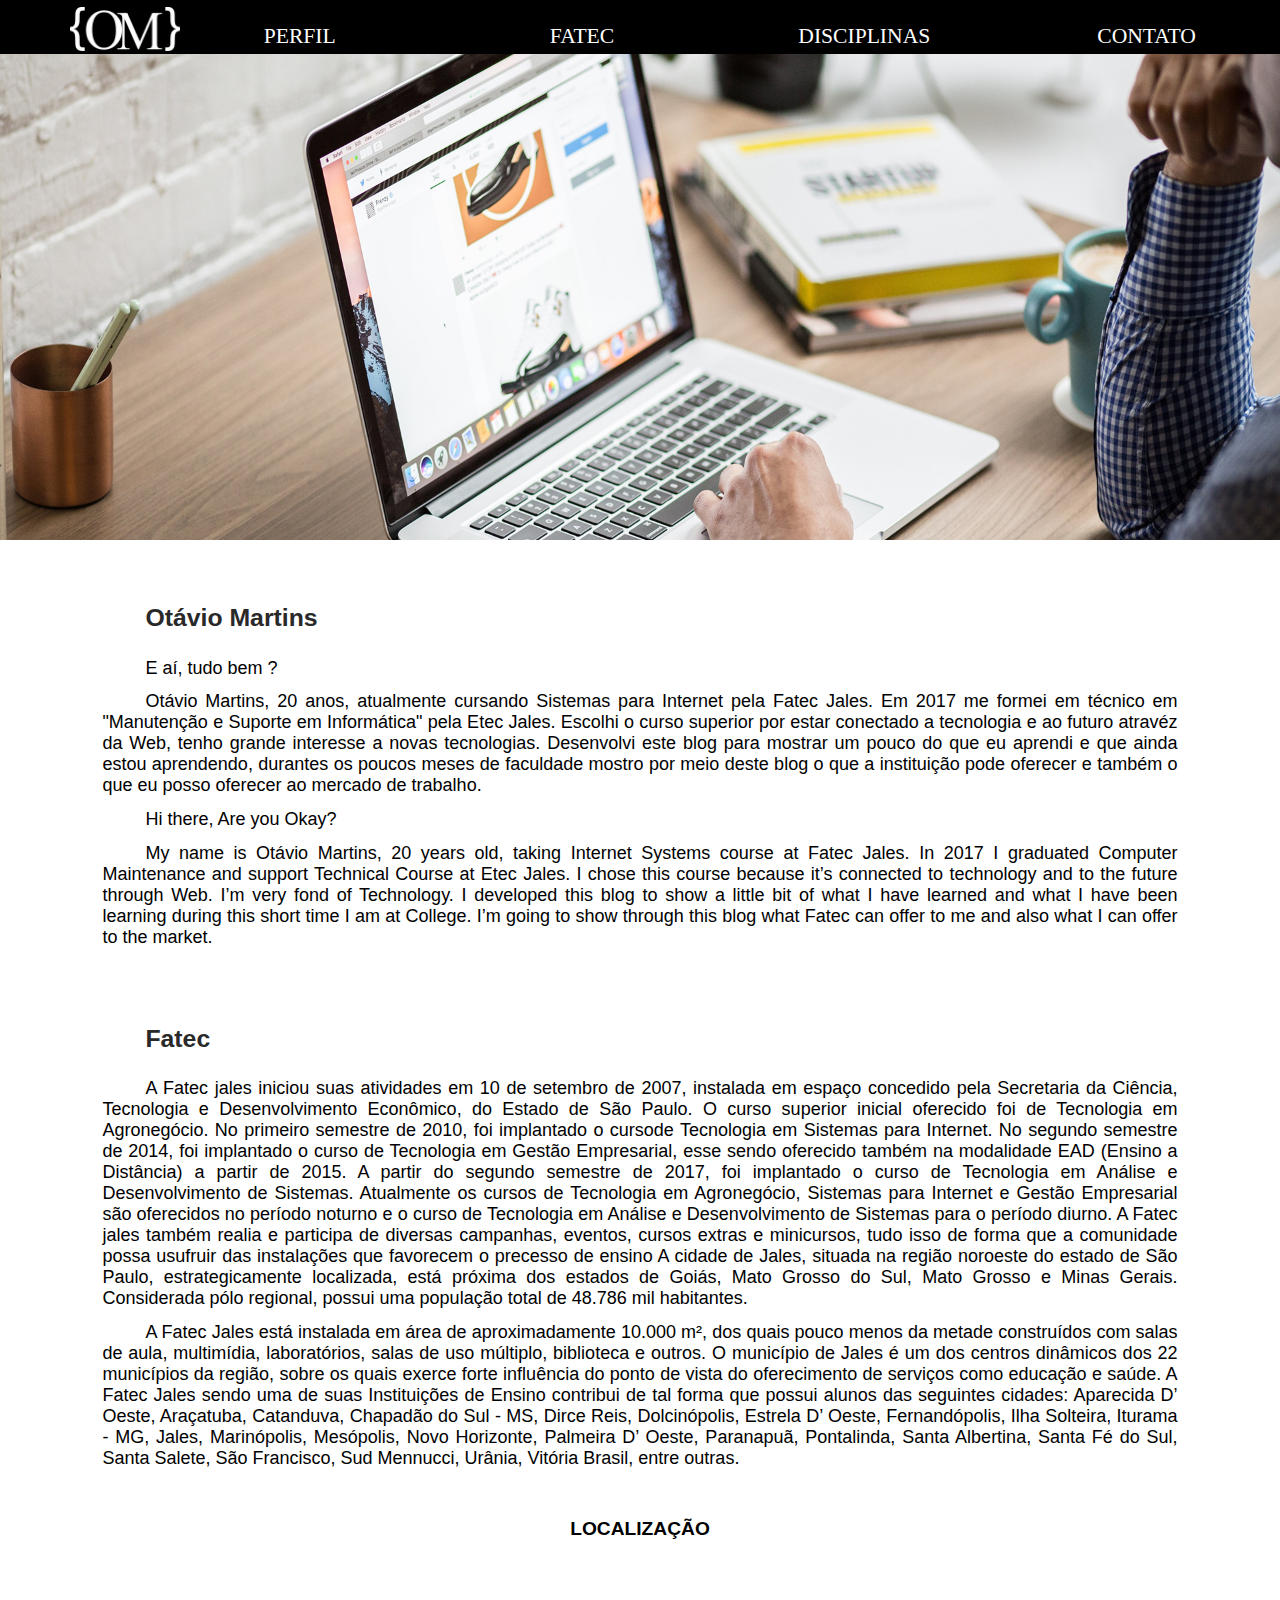
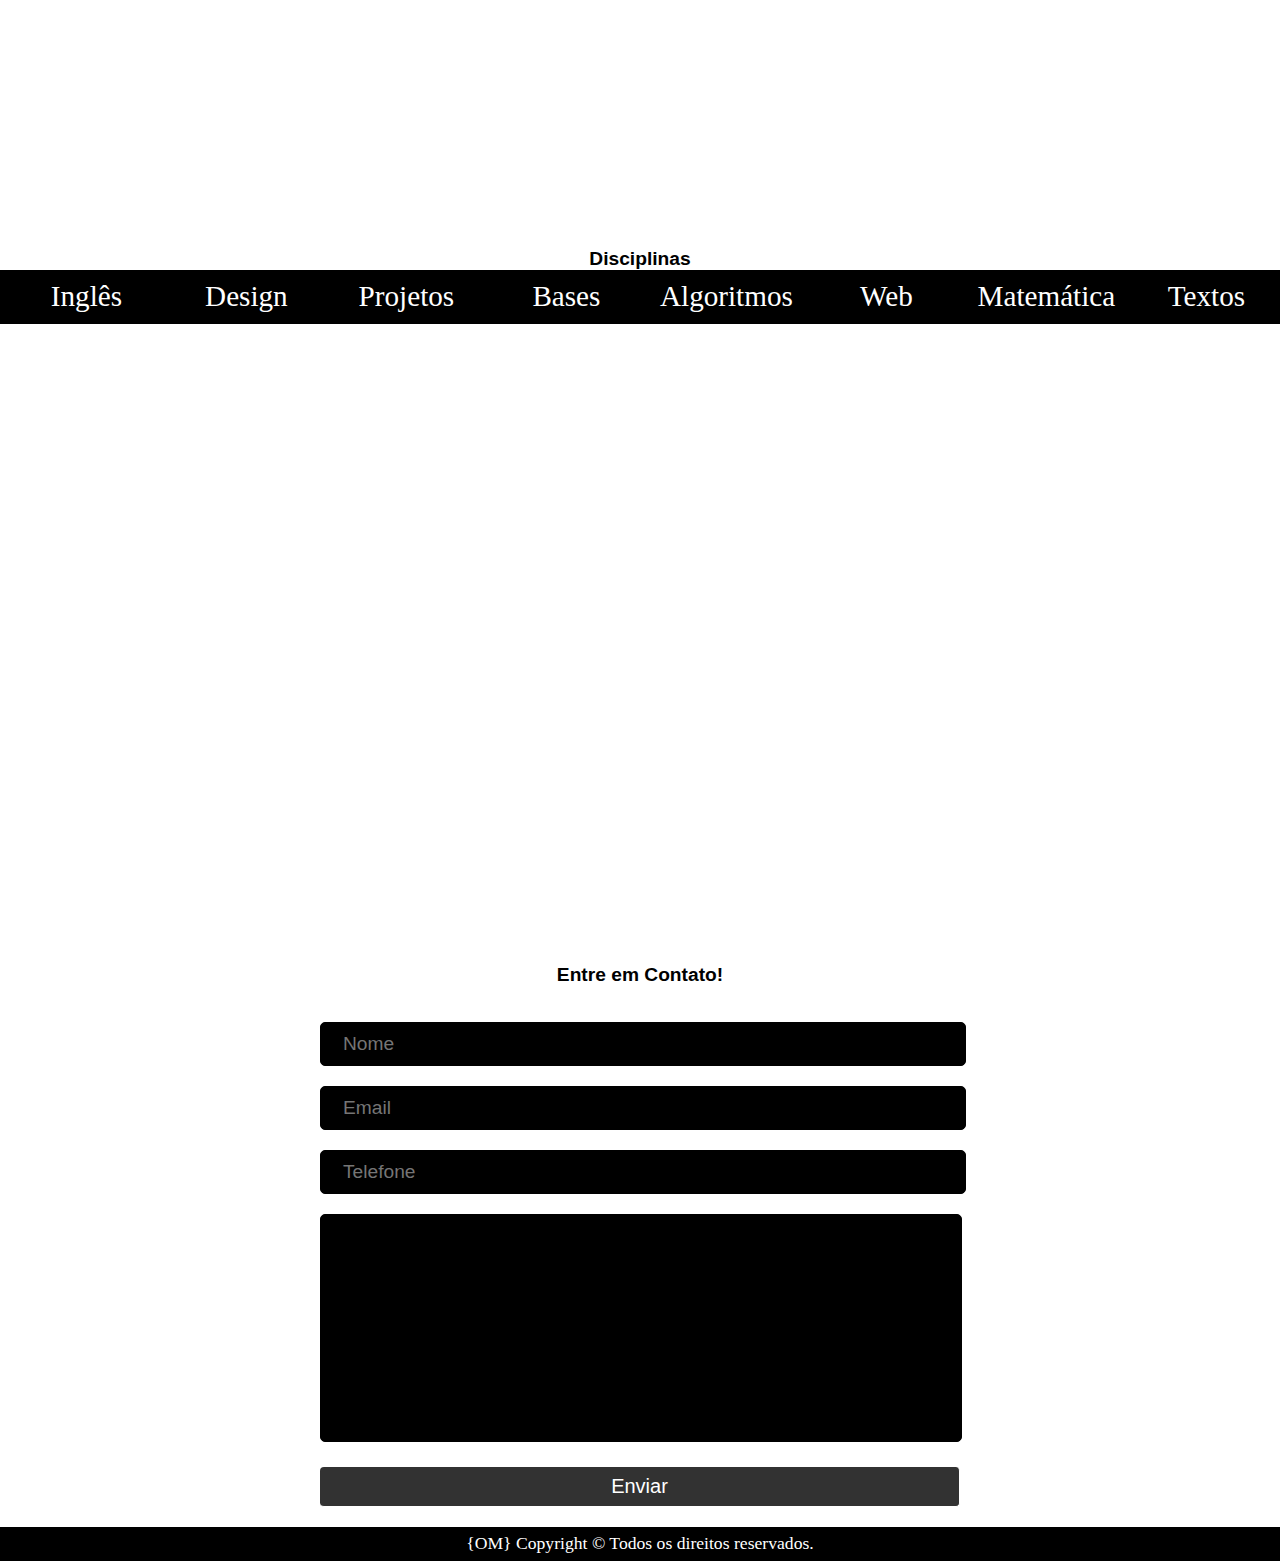
==== index.html @ a9468319 "Finalizado a versão desktop e tablet." ====
<!DOCTYPE html>
<html lang="en">
<head>
<title>Otávio Martins</title>
<link rel="shortcut icon" type="image/logo.ico" href="imagem/logo.ico"/>
<meta charset="UTF-8">
<meta name="viewport" content="width=device-width, initial-scale=1.0, shrink-to-fit=no">
<meta http-equiv="X-UA-Compatible" content="IE=edge">
<link rel="stylesheet" type="text/css" href="css/estilos.css" media="all" />
</head>

<body class="fadeIn">
<section>
    <header>
        <nav class="ocultar">
            <ul class="menu1">
                <li class="logo1"><a href="index.html"><img alt="Logopreto" class="logo1 zoomimg" src="imagem/logopreto.png"/></a></li>
                <li class="logo2"><a href="index.html"><img alt="Logobranco" class="logo2 zoomimg" src="imagem/logobranco.png"/></a></li>
                <li><a href="#perfil">PERFIL</a></li>
                <li><a href="#fatec">FATEC</a></li>
                <li><a href="#disciplinas">DISCIPLINAS</a></li>
                <li><a href="#contato">CONTATO</a></li>
            </ul>
        </nav>
    </header>
    <article id="perfil">
        <section>
            <h1 class="otavio">Otávio Martins</h1>
            <p>E aí, tudo bem ?</p>
            <p>Otávio Martins, 20 anos, atualmente cursando Sistemas para Internet pela Fatec Jales. Em 2017 me formei em técnico em "Manutenção e Suporte em Informática" pela Etec Jales. Escolhi o curso superior por estar conectado a tecnologia e ao
                futuro atravéz da Web, tenho grande interesse a novas tecnologias. Desenvolvi este blog para mostrar um pouco do que eu aprendi e que ainda estou aprendendo, durantes os poucos meses de faculdade mostro por meio deste blog o que a
                instituição pode oferecer e também o que eu posso oferecer ao mercado de trabalho.</p>
            <p>Hi there, Are you Okay?</p>
            <p>My name is Otávio Martins, 20 years old, taking Internet Systems course at Fatec Jales. In 2017 I graduated Computer Maintenance and support Technical Course at Etec Jales. I chose this course because it’s connected to technology and to
                the future through Web. I’m very fond of Technology. I developed this blog to show a little bit of what I have learned and what I have been learning during this short time I am at College. I’m going to show through this blog what Fatec
                can offer to me and also what I can offer to the market.</p>
        </section>
        <section></section> 
        <section id="fatec">
            <h1>Fatec</h1>
            <p>A Fatec jales iniciou suas atividades em 10 de setembro de 2007, instalada em espaço concedido pela Secretaria da Ciência, Tecnologia e Desenvolvimento Econômico, do Estado de São Paulo. O curso superior inicial oferecido foi de Tecnologia
                em Agronegócio. No primeiro semestre de 2010, foi implantado o cursode Tecnologia em Sistemas para Internet. No segundo semestre de 2014, foi implantado o curso de Tecnologia em Gestão Empresarial, esse sendo oferecido também na modalidade
                EAD (Ensino a Distância) a partir de 2015. A partir do segundo semestre de 2017, foi implantado o curso de Tecnologia em Análise e Desenvolvimento de Sistemas. Atualmente os cursos de Tecnologia em Agronegócio, Sistemas para Internet
                e Gestão Empresarial são oferecidos no período noturno e o curso de Tecnologia em Análise e Desenvolvimento de Sistemas para o período diurno. A Fatec jales também realia e participa de diversas campanhas, eventos, cursos extras e
                minicursos, tudo isso de forma que a comunidade possa usufruir das instalações que favorecem o precesso de ensino A cidade de Jales, situada na região noroeste do estado de São Paulo, estrategicamente localizada, está próxima dos estados
                de Goiás, Mato Grosso do Sul, Mato Grosso e Minas Gerais. Considerada pólo regional, possui uma população total de 48.786 mil habitantes.</p>
            <p> A Fatec Jales está instalada em área de aproximadamente 10.000 m², dos quais pouco menos da metade construídos com salas de aula, multimídia, laboratórios, salas de uso múltiplo, biblioteca e outros. O município de Jales é um dos centros
                dinâmicos dos 22 municípios da região, sobre os quais exerce forte influência do ponto de vista do oferecimento de serviços como educação e saúde. A Fatec Jales sendo uma de suas Instituições de Ensino contribui de tal forma que possui
                alunos das seguintes cidades: Aparecida D’ Oeste, Araçatuba, Catanduva, Chapadão do Sul - MS, Dirce Reis, Dolcinópolis, Estrela D’ Oeste, Fernandópolis, Ilha Solteira, Iturama - MG, Jales, Marinópolis, Mesópolis, Novo Horizonte, Palmeira
                D’ Oeste, Paranapuã, Pontalinda, Santa Albertina, Santa Fé do Sul, Santa Salete, São Francisco, Sud Mennucci, Urânia, Vitória Brasil, entre outras.</p>
                <div>LOCALIZAÇÃO</div>
                <section>
                    <iframe src="https://www.google.com/maps/embed?pb=!1m18!1m12!1m3!1d3256.816125503342!2d-50.54350288507983!3d-20.27594178641099!2m3!1f0!2f0!3f0!3m2!1i1024!2i768!4f13.1!3m3!1m2!1s0x949828ccfaa94d1d%3A0x8b69addbada7ff85!2sFaculdade+de+Tecnologia+de+Jales+-+Prof.+Jos%C3%A9+Camargo!5e1!3m2!1spt-BR!2sbr!4v1542091428365"
                        width="100% " height="250" frameborder="0" style="border:0" allowfullscreen></iframe>
                </section>
        </section>            
    </article>
    <article>
        <section class="ocultar">
        <div id="disciplinas">Disciplinas</div>
        <nav class="menu2">
            <ul class="menu2">
                <li><a class="professor8" href="#ingles">Inglês</a></li>
                <li><a class="professor7" href="#design">Design</a></li>
                <li><a class="professor1" href="#projetos">Projetos</a></li>
                <li><a class="professor6" href="#bases">Bases</a></li>
                <li><a class="professor3" href="#algoritmos">Algoritmos</a></li>
                <li><a class="professor5" href="#web">Web</a></li>
                <li><a class="professor2" href="#matematica">Matemática</a></li>
                <li><a class="professor4" href="#textos">Textos</a></li>
            </ul>
        </nav>
    </section>
    </article>
    <article class="ocultar">
    <article class="abrirProfessor1" id="projetos">
        <section>

        <div class="grid">
        <img alt="Alexandre Bernardes" class="displayed zoomimg" src="imagem/alexandre.jpg " />
        </div>

            <h1 class="top">Alexandre</h1>
            <p>Mestre em Ciência da Computação na Universidade Estadual Paulista Júlio de Mesquita Filho, UNESP de São José do Rio Preto (2011). Possui graduação em Tecnologia em Processamento de Dados pela Universidade Paulista (1998), especialização
                em Desenvolvimento de Sistemas Sob a Tecnologia Cliente/Servidor e Internet pelo Centro Universitário de Rio Preto (2002) e formação pedagógica para docente pela Faculdade de Tecnologia de Sorocaba (2008). É Professor e Coordenador
                da Faculdade de Tecnologia de Jales Prof. José Camargo - FATEC e Professor da Escola Técnica de Fernandópolis - ETEC Prof. Armando José Farinazzo. Tem experiência na área de Ciência da Computação, com ênfase em Processamento de Imagens
                e Visão Computacional. Conhecedor das áreas de Banco de Dados, Desenvolvimento de Sites, Engenharia de Software, Algoritmos e Estrutura de Dados.
            </p>
            <h2> Disciplina: Padrões de Projetos de Sítios de Internet I </h2>
            <p>Apresentar os fundamentos do HTML (Hypertext Markup Language) com ênfase na semântica do uso dos elementos e nos benefícios do emprego de padrões de codificação. Demonstrar uso do CSS (Cascading Style Sheets) para separar conteúdo e apresentação,
                de maneira a minimizar tempo de manutenção, aumentar a velocidade do desenvolvimento e desenvolver as habilidades de design. Objetivos específicos. Os estudantes deverão ser capazes de: construir páginas Web por meio do HTML e validá-las
                no validador do W3C, quando for o caso. Empregar o CSS para todas as apresentações. Criar uma estrutura de diretórios adequada para sítios Internet visando a facilidade de manutenção. Saber empregar FTP para transferir arquivos para
                o servidor. Construir formulários de contato. Empregar um script fornecido. Criar um sítio completo com várias páginas com todos os elementos de design, HTML e CSS estudados no curso </p>
        </section>
    </article>
    <article class="abrirProfessor2" id="matematica">
        <section>

        <div class="grid">
            <img alt="Andrea Piranhe da Silva" class="displayed zoomimg" src="imagem/andrea.jpg " />
        </div>

            <h1 class="top">Andrea</h1>
            <p>Possui graduação em Licenciatura em Matemática pela Universidade Estadual Paulista Júlio de Mesquita Filho(1999), mestrado em Matemática pela Universidade Estadual Paulista Júlio de Mesquita Filho(2002) e doutorado em Ciências da Computação
                e Matemática Computacional pela Universidade de São Paulo(2005). Atualmente é Docente da Faculdade de Tecnologia de Jales, Diretora da Faculdade de Tecnologia de Jales, Membro da Congregação da Faculdade de Tecnologia de Jales e Membro
                de corpo editorial do Reagro - Revista Eletrônica de Agronegócio da FATEC Jales. Tem experiência na área de Matemática. Atuando principalmente nos seguintes temas:Polinômios de Szegö, Relação de recorrência de três termos, Polinômios
                ortogonais no círculo unitário, Polinômios ortogonais, Zeros de polinômios. (Texto gerado automaticamente pela aplicação CVLattes)</p>
            <h2>Disciplina: Fundamentos de Matemática Elementar</h2>
            <p>Discutir os conceitos básicos de matemática. Objetivos específicos: O aluno será capaz de compreender as ferramentas básicas em matemática dos principais conteúdos do ensino básico, fundamental e médio necessários para as demais disciplinas
                do curso. Saber utilizar softwares e aplicativos como ferramentas auxiliares à resolução de problemas.</p>
        </section>
    </article>
    <article class="abrirProfessor4" id="textos">
        <section>

        <div class="grid">
            <img alt="Selma Marques da Silva Fávaro " class="displayed zoomimg" src="imagem/selma.jpg " />
        </div>

            <h1 class="top">Selma</h1>
            <p>Toda a sua formação é direcionada à área de Letras. Possui graduação pela UNESP/Assis (Licenciatura Plena em Português, Francês e Espanhol), mestrado pela UFMS/Três Lagoas (área de concentração: Estudos Linguísticos) e, atualmente, cursa
                doutorado, na UFMS/Três Lagoas, na mesma área. É docente efetiva da FATEC Jales,onde ministra a disciplina de Espanhol, Português e Metodologia da Pesquisa Científica. É coautora do Livro-Texto da disciplina de Espanhol do curso de
                Tecnologia em Processos Gerenciais, modalidade à distância, oferecido pelo Centro Paula Souza no âmbito do Programa Univesp. Suas pesquisas são direcionadas à Linguística Aplicada e a Análise do Discurso de Linha Francesa.
            </p>
            <h2> Disciplina: Leitura e Produção de Textos</h2>
            <p>Ampliar o domínio da comunicação escrita e oral, por meio da aprendizagem e produção de textos existentes no âmbito acadêmico e tecnológico. Favorecer a interpretação de textos relativos à área do curso. Objetivos específicos. Produzir
                textos de interesse para o desenvolvimento do profissional</p>
            <p> A disciplina de Produção de Textos me auxiliou há criar textos, relatórios, citações e curriculos. Com o conhecimento adquirido
            melhorei meus textos, utilizando paráfrase e tópico frasal, com este conhecimento, elaborei o conteúdo deste site.</p>
        </section>
        <div>Artigo de Opinião</div>
        <section>
            <p>Cada vez mais estamos em contato com a tecnologia diretamente ou indiretamente, mas não são só os adultos, adolescentes ou idosos, as crianças estão nascendo neste mundo com uma interação que antes não haviamos visto, assim trazendo mais
                problemas para a sociedade.</p>
            <p>Médicos, psicólogos e educadores estudaram e analisaram a interação das crianças e se mostram cada vez mais preocupados. Médicos afirmam que essa interação causa vários problemas físicos e mentais, psicólogos mostram que as crianças adquirem
                uma ansiedade muito elevada, o que causa problemas mentais.</p>
            <p>Pesquisa realizada pela AVG tecnologies, entrevistou 6 mil mães e revelou que as crianças de 3 a 5 anos, só no Brasil 97% ficam online, sendo que a maioria desses, 97%, ficam 5 horas por dia usando celulares, tabletes ou computadores.</p>
            <p>Um estudo realizado pela agência de saúde pública britânica mostrou que crianças que passam muito tempo na internet no futuro podem desenvolver problemas mentais, ansiedade e agressividade, podendo também desenvolver problemas no corpo,
                torcicologo nos dedos, ombros e problemas na coluna.</p>
            <p>É necessário regular essas horas que a criança fica na internet é fundamental , assim como regular o conteúdo que essa criança está em contato, como sites pornos, redes sociais, YouTube e vários outros. Assim sendo regular proibindo alguns
                sites e conteúdos ou regular o horário de uso, para a criança não desenvolver um problema mental ou físico, aproveitar a tecnologia para o aprendizado como sites, jogos e aplicativos pedagógicos, a tecnologia não é o problema mas sim
                o seu mal uso.</p>
        </section>
    </article>
    <article class="abrirProfessor5" id="web">
          <section>

        <div class="grid">
            <img alt="Virgílio Fries Müller" class="displayed zoomimg" src="imagem/vir.jpg " />
        </div>

            <h1 class="top">Virgílio</h1>
            <p>Possui graduação em Ciência da Computação, mestrado pela Unesp - Universidade Estadual Paulista "Júlio Mesquita Filho ", através da Faculdade de Engenharia Elétrica na área de Automação, concluinte do Programa Especial de Formação Pedagógica
                de docentes para as disciplinas do currículo da educação profissional de nível técnico para adquirir o título de Licenciatura em Informática. Possui experiência na área de desenvolvimento web, design, marketing e gerência de projetos.
                Leciona como professor concursado na Escola Técnica Estadual de Ilha Solteira - SP (ETEC) lecionando nos cursos de informática em Ilha Solteira - SP.</p>
            <h2>Disciplina: Criação de Conteúdo na Web </h2>
            <p> Criar conteúdos textuais para páginas da Internet. Objetivos específicos. Descrever uma abordagem centrada no usuário para a escrita Web e comparar esta abordagem com outras práticas de escrita comuns. Reconhecer e observar métodos e etiqueta
                de comunicação interpessoal na utilização de email, listas de email, mensagens instantâneas, fóruns, Blogs, Wiki, Feeds, RSS, Chats, podcasts. Desenvolver e trabalhar com personas de usuário simples. Planejar um projeto de escrita
                simples com a definição do público-alvo e respectivo nível de leitura, descrição dos efeitos primários e secundários esperados, voz e tom adequados, lista de palavras-chave para possível inclusão no conteúdo. Retrabalhar cópia de textos
                impressos para uso na web. Escrever legendas eficazes para link de texto, texto alternativo, e imagem. Desenvolver marca apropriada para interface e rótulos de navegação. Marcar semanticamente páginas de conteúdo. Rever conteúdos para
                aumentar a clareza, refinar propósito e assegurar a coerência de voz, tom e estilo </p>
            </section>
        </article>
        <article class="abrirProfessor6">
            <section>

            <div class="grid">
                <img alt="Virgílio Fries Müller" class="displayed zoomimg" src="imagem/vir.jpg " />
            </div>

                <h1 class="top">Virgílio</h1>
                <p>Possui graduação em Ciência da Computação, mestrado pela Unesp - Universidade Estadual Paulista "Júlio Mesquita Filho ", através da Faculdade de Engenharia Elétrica na área de Automação, concluinte do Programa Especial de Formação
                    Pedagógica de docentes para as disciplinas do currículo da educação profissional de nível técnico para adquirir o título de Licenciatura em Informática. Possui experiência na área de desenvolvimento web, design, marketing e gerência
                    de projetos. Leciona como professor concursado na Escola Técnica Estadual de Ilha Solteira - SP (ETEC) lecionando nos cursos de informática em Ilha Solteira - SP.</p>
                <h2 >Disciplina: Bases da Internet</h2>
                <p>Fornecer aos estudantes os conhecimentos básicos sobre a Internet. Quem e como a utiliza. Abordar tópicos para permitir aos estudantes desenvolverem habilidades básicas: email, blogs, navegadores, pesquisa, feeds, FTP, downloads, rich
                    media e social media. Explorar vários métodos de comunicação na Web. Objetivos específicos. Compreender impactos e tendências trazidas pela Internet. Conhecer e interpretar a terminologia das tecnologias empregadas na Internet.
                    Compreender o papel de governos, instituições e empresas que viabilizam a Internet tais como: W3C, NIC.br e CGI.br. Explicar o relacionamento entre computadores clientes e servidores estabelecendo as diferenças de objetivos, hardware,
                    localização e manutenção. Ser capaz de diagramar esquemas de estruturas de redes de computadores mundiais, metropolitanas e locais (WAN, MAN, e LAN). Conhecer o uso geral dos protocolos da Internet: SMTP, FTP, IP, TCP, UDP e o
                    modelo de referência OSI. Explicar funcionamento dos softwares de busca (search-engines). Compreender e aplicar os operadores booleanos para buscar conteúdos na Internet. Definir software como serviço. Identificar tipos de sítios
                    Internet: sítios estáticos / dinâmicos, aplicativos, etc. Definir RSS e utilizar feed para agregar ferramentas em informações coletadas. Usar redes sociais para ampliar informações. Criar e utilizar Blog e RSS/Atom feeds. Criar
                    um podcast. Identificar os métodos para coletar informações na Internet (tanto os legais e éticos quanto os desonestos e ilegais). Identificar métodos de proteção e de uso seguro da Internet. Diferenciar http de https. Localizar
                    legislação aplicada a Internet principalmente a que trata de propriedade intelectual. Pesquisar tecnologias relacionadas à Internet e postar semanalmente no Blog do curso a linha do tempo da história da Internet </p>
            </section>
        </article>
        <article class="abrirProfessor7" id="design">
            <section>

            <div class="grid">
                <img alt="Fabiana Pupin Masson Caravieri" class="displayed zoomimg" src="imagem/fabiana.jpg" />
            </div>

                <h1 class="top">Fabiana</h1>
                <p>Mestranda em Ciência da Computação - Área de Concentração: Engenharia de Software e Banco de Dados - Universidade Estadual Paulista "Júlio de Mesquita Filho " - UNESP - São José do Rio Preto/SP. Possui Graduação em Tecnologia em Processamento
                    de Dados pela Faculdade de Tecnologia da Alta Noroeste (Salesiano) de Araçatuba/SP. Especialização "Lato Sensu " em Computação pela UFSCar e Fundação Educacional de Fernandópolis. Licenciatura Plena em Informática pela Fatec Sorocaba.
                    Professora do Curso Superior em Sistemas para Internet, com as disciplinas: Design Digital, Prática de Design e Engenharia de Software para Web e do Curso Superior em Gestão Empresarial da disciplina de Sistemas de Informação.
                    Responsável pelos projetos "Click Melhor Idade " e Artes Gráficas da Fatec de Jales. Professora do Curso Técnico em Informática Integrado ao Ensino Médio da ETEC "Dr. José Luiz Viana Coutinho " de Jales (Centro Estadual de Educação
                    Tecnológica Paula Souza) Experiência na área de Ciência da Computação, atuando nos seguimentos: informática, educação técnica e superior, EAD e consultoria.</p>
                <h2 >Disciplina: Design Digital</h2>
                <p>Apresentar as bases do design gráfico de produção de sítios Internet com emprego de softwares. Projetar mock-ups (cenas) usando o software de design digital, em seguida implementar o projeto como um sítio Internet. Identificar os principais
                    componentes dos softwares para design gráfico: espaço de trabalho, canvas, painéis, ferramentas e menus. Definir padrões de cores e empregá-los em esquemas de cores. Definir, descrever e empregar os elementos de artes gráficas:
                    o ponto, a linha, a forma, a direção, o tom, a cor, a textura, a dimensão, a escala e o movimento. Projetar logos e marcas. Desenvolver um logo para própria página. Descrever e utilizar camadas. Otimizar organização de arquivos
                    para trabalho em equipe. Conhecer e empregar os padrões de gravação de arquivos de imagem. Escolher o programa mais adequado para tratamento de imagens. Definir e criar um guia com os quatro elementos básicos de qualquer sítio
                    (cabeçalhos, navegação, conteúdo e rodapé) com aplicação de padrões de design, esquemas de cores e fontes tipográficas. Projetar vários estados de interação e comportamento. Criar um sítio completo com várias páginas com todos
                    os elementos de design, HTML e CSS estudados no curso. Empregar os padrões de resolução de tela e impressão e saber converter medidas aplicadas ao desenvolvimento de sítios para Internet. Calcular tamanhos seguros dos layouts dos
                    sítios Internet.
                </p>
            </section>
            <section id="imagens">
                <span>Feito em aula!</span>
                <div>
                    <img alt="Aprendizado" class="exercicio1 zoomimg" src="imagem/2.png"/>
                    <img alt="Aprendizado" class="exercicio2 zoomimg" src="imagem/3.png"/>
                    <img alt="Aprendizado" class="exercicio3 zoomimg" src="imagem/6.png"/>
                    <img alt="Aprendizado" class="exercicio4 zoomimg" src="imagem/10.png"/>
                    <img alt="Aprendizado" class="exercicio5 zoomimg" src="imagem/24.png"/>
                    <img alt="Aprendizado" class="exercicio6 zoomimg" src="imagem/25.png"/>
                    <img alt="Aprendizado" class="exercicio7 zoomimg" src="imagem/7.png"/>
                    <img alt="Aprendizado" class="exercicio8 zoomimg" src="imagem/9.png"/>
                    <img alt="Aprendizado" class="exercicio9 zoomimg" src="imagem/8.png"/>
                    <img alt="Aprendizado" class="exercicio10 zoomimg" src="imagem/19.png"/>
                    <img alt="Aprendizado" class="exercicio11 zoomimg" src="imagem/20.png"/>
                    <img alt="Aprendizado" class="exercicio12 zoomimg" src="imagem/12.png"/>
                    <img alt="Aprendizado" class="exercicio13 zoomimg" src="imagem/13.png"/>
                    <img alt="Aprendizado" class="exercicio14 zoomimg" src="imagem/14.png"/>
                    <img alt="Aprendizado" class="exercicio15 zoomimg" src="imagem/15.png"/>
                    <img alt="Aprendizado" class="exercicio16 zoomimg" src="imagem/5.png"/>
                </div>
            </section>
        </article>
        <article class="abrirProfessor8" id="ingles">
            <section>

            <div class="grid">
                <img alt="Carlos Alberto Gonçalves da Silva" class="displayed zoomimg" src="imagem/ingles.jpg " />
            </div>

                <h1 class="top">Carlos</h1>
                <p>Possui graduação em Letras, mestre em Letras, área de concentração Estudos Linguísticos, da Universidade Federal de Mato Grosso do Sul,
                     Campus de Três Lagoas, nível Mestrado. Atualmente é Professor Universitário do CEETEPS - FATEC –
                      Fatec Professor José Carmargo – Fatec Jales – SP. Já atuou no ensino de Línguas na cidade de Londres,
                       Inglaterra, onde estudou Tradução e Linguística da Língua Inglesa por três anos. Tem experiência na
                        área de Letras, com ênfase no ensino de Língua Inglesa, Língua Inglesa: Prática Oral, Inglês Instrumental
                         e Linguística. No ano de 2009 trabalhou com tutor on line Casa Thomas Jefferson. É fluente na Língua Inglesa.
                </p>
                <h1>Disciplina: Ingles</h1>
                <p> Apresentar os recursos da Língua inglesa objetivando desenvolver as quatro habilidades, reading, listening, writing e speaking. Apoiar as atividades de construção de blogs e sítios Internet previstas para o semestre. Os estudantes
                    deverão ser capazes de: apresentar-se, dar informações pessoais e profissionais; entender números em contextos diversos; fazer perguntas simples e responder sobre vida cotidiana e comunicação empresarial, tais como escrita de e-mails
                    e atender uma ligação telefônica; extrair informações de textos técnicos específicos da área; entender diferenças básicas de pronúncia.</p>
            </section>
        </article>
        <article class="abrirProfessor3" id="algoritmos">
            <section>

            <div class="grid">
                <img alt="Ligia Rodrigues Prete" class="displayed zoomimg" src="imagem/ligiaa.jpg " />
            </div>
            
                <h1 class="top">Ligia</h1>
                <p>Possui Graduação em Processamento de Dados pela Universidade Paulista (1999). Pós-Graduação Lato Sensu em Informática na área de concentração em Desenvolvimento de Sistemas sob a Tecnologia Cliente/Servidor e Internet pelo Centro Universitário
                    de Rio Preto (2001). Licenciatura Plena em Informática pelo Programa Especial de Formação Pedagógica de Docentes para as Disciplinas do Currículo da Educação Profissional de Nível Médio do Centro Estadual de Educação Tecnológica
                    Paula Souza (2008). Pós-Graduação Stricto Sensu (Mestrado) em Engenharia Elétrica na área de concentração em Automação pela Universidade Estadual Paulista Júlio de Mesquita Filho (2011). Pós-Graduação Stricto Sensu (Doutorado)
                    em Engenharia Elétrica na área de concentração em Automação pela Universidade Estadual Paulista Júlio de Mesquita Filho (2016). Atualmente é docente do Centro Estadual de Educação Tecnológica Paula Souza (CEETEPS) na Faculdade
                    de Tecnologia de Jales "Professor José Camargo ". Tem experiência na área de Ciência da Computação, com ênfase em desenvolvimento de sistemas, atuando principalmente nos seguintes temas: programação, banco de dados, redes e automação.</p>
                <h2> Disciplina: Algoritmos e Lógica de Programação </h2>
                <p> Iniciar a formação em programação de computadores por meio de uma linguagem facilitadora do aprendizado de algoritmos , preferencialmente alguma uma linguagem de amplo emprego no mercado. Desenvolver as habilidades básicas de programação
                    de computadores aplicando os conceitos estudados.</p>
            </section>
            <section>
                <h1>Aprendido em Aula!</h1>
                    <p>O while é a estrutura de repetição mais simples do PHP. Com ele informamos que um bloco de código deve ser repetido enquanto a condição declarada for verdadeira.
                    Do-While o loop do-while tem comportamento parecido com o while, diferenciando-se somente na validação do loop, que é feita no final de cada iteração.
                    Assim como no comando while o for repete o bloco comandos enquanto a condição se manter verdadeira. A parte de inicialização é realizada apenas 1 vez, no início da execução do comando. A seguir, a condição é testada, e caso verdadeira, os comandos são executados. Após a execução dos comandos mas antes de testar a condição, a parte incremento do comando for é executada. O for é basicamente uma forma compacta de escrever um loop típico usando while.
                    Uma estrutura de decisão examina uma ou mais condições e decide quais instruções serão executadas dependendo se a condição foi ou não foi. O comando if é uma estrutura de decisão muito utilizada. 
                    O comando switch case em C É uma forma de reduzir a complexidade de vários if … else encadeados. É muito utilizado, principalmente para uso em estruturas de menu. O conteúdo de uma variável é comparado com um valor constante, e caso a comparação seja verdadeira, um determinado comando é executado.</p>
            </section>
        </article>
    </article>
        <header>
        </header>
        <section id="contato">
            <div class="cimabaixo">Entre em Contato!</div>
        </section>
        <a>
            <div class="container">
                <form action="#" class="form-contact" method="post" tabindex="1">
                    <input type="text" class="form-contact-input" name="nome" placeholder="Nome" required/>
                    <input type="email" class="form-contact-input" name="email" placeholder="Email" required/>
                    <input type="tel" class="form-contact-input" name="tel" placeholder="Telefone"/>
                    <textarea class="form-contact-textarea" name="conteudo" style="resize: none" required></textarea>
                    <button type="submit" class="form-contact-button">Enviar</button>
                </form>
            </div>
        </a>
        </section>
<body>
    <section class="esconderMobile">
        <section class="fundobranco"><a href="index.html"><img alt="Logo" class="logo" src="imagem/logo.png"/></a></section>
    <input id="navbar" type='checkbox'>
    <label for="navbar">
        <div class="menu">
            <span class="hamburger"></span>
        </div>
    </label>
    <nav class="nav">
    <ul>
        <li><a href="ingles.html">Inglês I</a></li>
        <li><a href="design.html">Design</a></li>
        <li><a href="portugues.html">Português</a></li>
        <li><a href="matematica.html">Matemática</a></li>
        <li><a href="logica.html">Programação</a></li>
        <li><a href="padroes.html">Sítios Internet</a></li>
        <li><a href="bases.html">Bases da Internet</a></li>
        <li><a href="criacao.html">Criação de Conteúdo na Web</a></li>
    </ul>
</nav>
</section>
<footer>
        <span> {OM} Copyright &copy; Todos os direitos reservados.</span>
    
        <section class="esconder"> 
        <a class="esconder" id="subirTopo">
            <br> Topo </br>

        </a>
    </section>
	<script src="js/jquery.js"></script> 
	<script src="js/script_jquery.js"></script> 
    </footer>
</body>
</html>
---- css/estilos.css ----
﻿body{
    margin: 0;
}
#disciplinas{
    margin-top: 2vh; 
}
    .logo{
        display: block;
    }
    .logo1{
        display: none;
    }
    .logo2{
        display: none;
    }
/* MENU DO MOBILE */
#navbar{
    display: none;
}
.bordacima{
    display: none;
}
div{
    text-align: center;
    text-align: center;
    color: black;
    font-family: "Arial";
    font-size: 135%;
    font-weight: bold;
    padding-top: 4vh;
}

    .menu {
        background: #FFF;
        border-radius: 50%;
        box-shadow: 0 0 0 0 #FFF, 0 0 0 0 #FFF;
        cursor: pointer;
        top: 0;
        left: 0;
        position: fixed;
        transition: box-shadow 1.1s cubic-bezier(.19,1,.22,1);
        width: 77px;
        height: 18px;
        z-index: 2;
    }

    .hamburger {
        position: relative;
        top: 0px;
        left:23px;
        width: 30px;
        height: 2px;
        background: #000;
        display: block;
        transform-origin: center;
        transition: .5s ease-in-out;
    }

    .hamburger:after,
    .hamburger:before {
        background: #000;
        content: "";
        display: block;
        transition: .5s ease-in-out;
        position: absolute;
        width: 100%;
        height: 100%;
    }

    .hamburger:before {
        top: -10px;
    }

    .hamburger:after {
        bottom: -10px;
    }

   /* HEADER */
header{
    height: 550px;
    height: 55vh;
    justify-content: center;
}
header{
    background-image: url('../imagem/fundo.jpg');
    background-size: cover;
    background-position: center;
    background-repeat: no-repeat;
    background-attachment: fixed;
    color: #f1f1f1;
    flex-direction: column;
    text-align: center;
    align-items: center;
    padding: 0px;
}
/* FOOTER */
footer{
    text-align: center;
    padding: 0.5%;
    background-color: #E9E9E9;
    color: black;
    font-size:90%;
}

/* CONTATO */
.container {
    width: 80%;
    margin: 0 auto;
}

.form-contact {
    width: 100%;
    font-family: "Arial";
}

.form-contact-input {
    width: 100%;
    color: #292929;
    background-color: #E9E9E9;
    border: 1px solid #E9E9E9;
    -moz-border-radius: 5px;
    -webkit-border-radius: 5px;
    border-radius: 5px;
    height: 40px;
    margin-bottom: 20px;
    border-bottom: 1px solid #ccc;
    border-left: 1px solid #ccc;
    text-indent: 20px;
}

.form-contact-textarea {
    width: 100%;
    color: #292929;
    background-color: #E9E9E9;
    border: 1px solid #E9E9E9;
    -moz-border-radius: 5px;
    -webkit-border-radius: 5px;
    border-radius: 5px;
    height: 200px;
    margin-bottom: 20px;
    border-bottom: 1px solid #ccc;
    border-left: 1px solid #ccc;
    text-indent: 20px;
    padding-top: 24px;
    padding-left: 0;
    padding-right: 0;
    font-family: "Arial";
}

.form-contact-button {
    width: 100%;
    border-radius: 4px;
    color: black;
    height: 40px;
    opacity: .8;
    margin-bottom: 20px;
    cursor: pointer;
    background: #E9E9E9;
    display: block;
    border: none;
    border-bottom: 1px solid #500707;
    border-right: 1px solid #500707;
    transition: 1s;
}

/* BORDAS */
.bordacima{
    border-top: 1% solid #E9E9E9;
    border-bottom: 0;
    border-left: 0;
    border-right: 0;
    margin: 0;
    clear: both;
} 
.selminha{
    border: 1% solid #E9E9E9;
    margin: 1%;
    padding: 0%;
    clear: both;
}
/* FORMATAÇÂO DO TEXTO */
.cimabaixo{
    margin-top: 5%;
}
.displayed{
    float: left;
	border-radius: 30px 30px 30px 30px;
}
/* FORMATAÇÃO DE IMAGENS */
h1{
    text-align: center;
    padding-top: 1%;
    font-size: 170%;
}
h2{
    text-align: center;
    font-size: 170%;
    padding-bottom: 1%;
    padding-top: 1%;
}
div{
    font-size: 135%;
    font-weight: bold;
}
p{
    font-family: "Arial";
    text-align: justify;
    font-size: 2vh;
    margin: 0px;
    padding-top: 0;
    text-indent: 4%;
    padding-bottom: 1%;
    padding-left: 8%;
    padding-right: 8%;
}

/* OCULTANDO BOTÃO PARA VOLTAR AO TOPO */
.esconder{
    display: none;
}
.ocultar{
    display: none;
}
/* CONFIGURAÇÔES SOLTAS */
.seila{
    text-align: center;
}
.blockede{
    display: inline-block;
}
.baixo{
    clear: both;
}


    input:checked ~ label .menu {
        box-shadow: 0 0 0 300vw #FFF, 0 0 0 130vh #FFF;
    }

    input:checked ~ label .hamburger {
        transform: rotate(45deg);
    }

    input:checked ~ label .hamburger:after {
        transform: rotate(90deg);
        bottom: 0;
    }

    input:checked ~ label .hamburger:before {
        transform: rotate(90deg);
        top: 0;
    }

    input:checked ~ nav {
        opacity: 1;
        visibility: visible;
    }

    .nav {
        position: fixed;
        top: 50%;
        left: 50%;
        transform: translate(-50%, -50%);
        font-size: 3.5vh;
        opacity: 0;
        transition: .25s .1s cubic-bezier(0, 1.07, 0, 1.02);
        visibility: hidden;
        z-index: 2;
        padding: 0;
    }
    li{
        list-style: none;
        list-style-type: none;
        list-style-position: initial;
        list-style-image: initial;
        margin-top: 5vh;
        text-align: center;
        padding: 0;
    }
    nav,span{
        text-align: center;
    }
    a {
        color: black;
        display: fixed;
        text-decoration: none;
        text-align: center;
    }
    .fundobranco{
        width: 100%;
        height: 6.9%;
        padding-top: 20px;
        position: fixed;
        top: 0%;
        left: 0%;
        background-color: white;
    }
   .logo{
    width: 90px;
    margin-top: 0.2%;
    margin-bottom: 0.2%;
    display: block;
    margin-left: auto;
    margin-right: auto;
    }
	
@media (min-width: 320px){
	p{
		
	}
}
	
@media (min-width: 968px){
    .zoomimg{
        overflow: hidden;
    }
    .zoomimg{
        -moz-transition: all 0.3s;
        -webkit-transition: all 0.3s;
        transition: all 0.3s;
    }
    .zoomimg:hover{
        -moz-transform: scale(1.1);
        -webkit-transform: scale(1.1);
        transform: scale(1.1);
    }
    .logo{
        display: none;
    }
    .logo1{
    display: block;
    width: 110px;
    margin-top: 0.2%;
    margin-bottom: 0.8%;
    display: block;
    margin-left: 28px;

    }
    .logo2{
        display: none;
    }
    .displayed{
        width: 30%;
        margin-left: 8vw;
        margin-top: 14.5vh;
        margin-right: 1vw;
        margin-bottom: 0px;
        padding: 0;
        height: auto;
    }
     #imagens div{
        display: grid;
        grid-template-rows: 10vh 10vh 10vh 10vh;
        margin-left: 8vw;
        margin-right: 8vw;
        grid-template-areas: "exercicio1 exercicio2 exercicio3 exercicio4"" exercicio5 exercicio6 exercicio7 exercicio8"" exercicio9 exercicio10 exercicio11 exercicio12"" exercicio13 exercicio14 exercicio15 exercicio16";
    }
    #imagens img{
        margin: 0 auto;
        width: 40%;
        height: 80%;
    }
    .exercicio1{
        grid-area: exercicio1;
    }
    .exercicio2{
        grid-area: exercicio2;
    }
    .exercicio3{
        grid-area: exercicio3;
    }
    .exercicio4{
        grid-area: exercicio4;
    }
    .exercicio5{
        grid-area: exercicio5;
    }
    .exercicio6{
        grid-area: exercicio6;
    }
    .exercicio7{
        grid-area: exercicio7;
    }
    .exercicio8{
        grid-area: exercicio8;
    }
    .exercicio9{
        grid-area: exercicio9;
    }
    .exercicio10{
        grid-area: exercicio10;
    }
    .exercicio11{
        grid-area: exercicio11;
    }
    .exercicio12{
        grid-area: exercicio12;
    }
    .exercicio13{
        grid-area: exercicio13;
    }
    .exercicio14{
        grid-area: exercicio14;
    }
    .exercicio15{
        grid-area: exercicio15;
    }
    .exercicio16{
        grid-area: exercicio16;
    }
     .menu1{
        display: flex;
        flex-direction: row;
        align-items: center;
        top: 0%;
        position: absolute;
        width: 100%;
        height: 6vh;
        font-size: 135%;
        background-color: #c8c8c8;
    }
    ul{
        list-style: none;
        padding-top: 0px;
        padding-bottom: 0px;
        padding-left: 0px;
        padding-right: 0px;
        display: flex;
        flex-direction: row;
        align-items: center;
        width: 70%;
        margin: 0px;
    }
    ul li{
        text-align: center;
        width: 100%;
        padding-left: 1vw;
        margin-top: 0;
    }
    ul li a{
        display: inline-block;
        padding: 0px 0;
        text-decoration: none;
        color: black;
        padding-left: 1%;
        padding-top: 2vh;
        color: black;
        margin-bottom: 0;
    }
    .menu2 {
        display: flex;
        flex-direction: row;
        align-items: center;
        width: 100%;
        height: 6vh;
        font-size: 135%;
        background-color: #c8c8c8;
    }
    .menu2 ul li a{
        width: 100%;
        list-style: none;
        flex-direction: row;
        align-items: center;
        margin: 0;
        display: inline-block;
        padding: 0px 0;
        text-decoration: none;
        color: black;
    }
        /* Bordas*/
    footer, span{
        font-size: 105%;
        background-color: #c8c8c8;
        color: black;
    }
    .container {
    width: 80%;
    }
    .esconder{
        display: block;
    }
     .esconderMobile{
        display: none;
    }
    .ocultar{
        display: block;
    }
     .form-contact-input{
        color: black;
        background-color: #c8c8c8;
        border: 1px solid #c8c8c8;
        border-bottom: 1px solid #c8c8c8;
        border-left: 1px solid #c8c8c8;
    }
    .form-contact-textarea{
        color: black;
        background-color: #c8c8c8;
        border: 1px solid #c8c8c8;
        border-bottom: 1px solid #c8c8c8;
        border-left: 1px solid #c8c8c8;
    }
    .form-contact-button{
        color: black;
        background: #c8c8c8;
        border-bottom: 1px solid black;
        border-right: 1px solid black;
        font-size: 20px;
    }
}

@media (min-width: 1200px){
    .grid{
        width: 20%;
    }
    .displayed{
        width: 80%;
        margin-right: 1vw;
        margin-bottom: 0px;
        padding: 0;
        height: 20%;
        margin-left: 8vw;
        margin-top: 0vh;
    }
    .logo{
        display: none;00000000000000000
    }
    .logo1{
        display: none;
    }
    .logo2{
    display: block;
    width: 110px;
    margin-top: 0.2%;
    margin-bottom: 0.8%;
    display: block;
    margin-left: 28px;
    }
    ul li a{
        color: white;
    }
    .menu1{
        background-color: black;
    }
    .menu2 {
        background-color: black;
    }
     .menu2 ul li a{
        color: white;
    }
    .container {
    width: 50%;
    }
    span{
        text-align: center;
        font-size: 155%;
    }
    .esconderMobile{
        display: none;
    }
    .esconder{
        display: block;
    }
    .nav{
        display: none;
    }
    .top{
    padding-top: 0vh;
    padding-bottom: 2vh;
    }
/* Ocultar algumas coisa do mobile*/
    .bordacima{
        display: block;
    }
    .container{
        width: 50%;
    }
    /* Ocultar e mostrar ao clique no botão de cada matéria */
    .fadeIn{
        -webkit-animation: fadeIn 3s ease-in-out;
        -moz-animation: fadeIn 3s ease-in-out;
        -o-animation: fadeIn 3s ease-in-out;
        animation: fadeIn 3s ease-in-out;
    }
    @-webkit-keyframes fadeIn{
        0%{
        opacity: 0;
        }
        100%{
        opacity: 1;
        }
    }
    @-moz-keyframes fadeIn{
        0%{
        opacity: 0;
        }
        100%{
        opacity: 1;
        }
    }
    @-o-keyframes fadeIn{
        0%{
        opacity: 0;
        }
        100%{
        opacity: 1;
        }
    }
    @keyframes fadeIn{
        0%{
        opacity: 0;
        }
        100%{
        opacity: 1;
        }
    }
    .cimabaixo{
        margin-top: 5%;
    }
    .form-contact-input{
        font-size: 100%;
    }

    h1, h2, h3{
        font-family: "Arial";
        text-align: justify;
        color: #292929;
        margin: 0px;
        padding-top: 5%;
        padding-bottom: 2%;
        padding-left: 8%;
        padding-right: 8%;
        font-size: 155%;
        text-indent: 4%;
    }
    div{
        font-size: 120%;
        font-weight: bold;
    }
    .blockeda{
        clear: both;
    } 
    .centro{
        text-align: center;
    }
    .baixo{
        clear: both;
    }   
    .ocultar{
        display: block;
    }
    .form-contact-input{
        color: white;
        background-color: black;
        border: 1px solid black;
        border-bottom: 1px solid black;
        border-left: 1px solid black;
    }
    .form-contact-textarea{
        color: white;
        background-color: black;
        border: 1px solid black;
        border-bottom: 1px solid black;
        border-left: 1px solid black;
    }
    .form-contact-button{
        color: white;
        background: black;
        border-bottom: 1px solid white;
        border-right: 1px solid white;
        font-size: 20px;
    }
    header{
        height: 600px;
        height: 60vh;
        justify-content: center;
    }
    footer, span{
        font-size: 105%;
        background-color: black;
        color:white;
    }
}
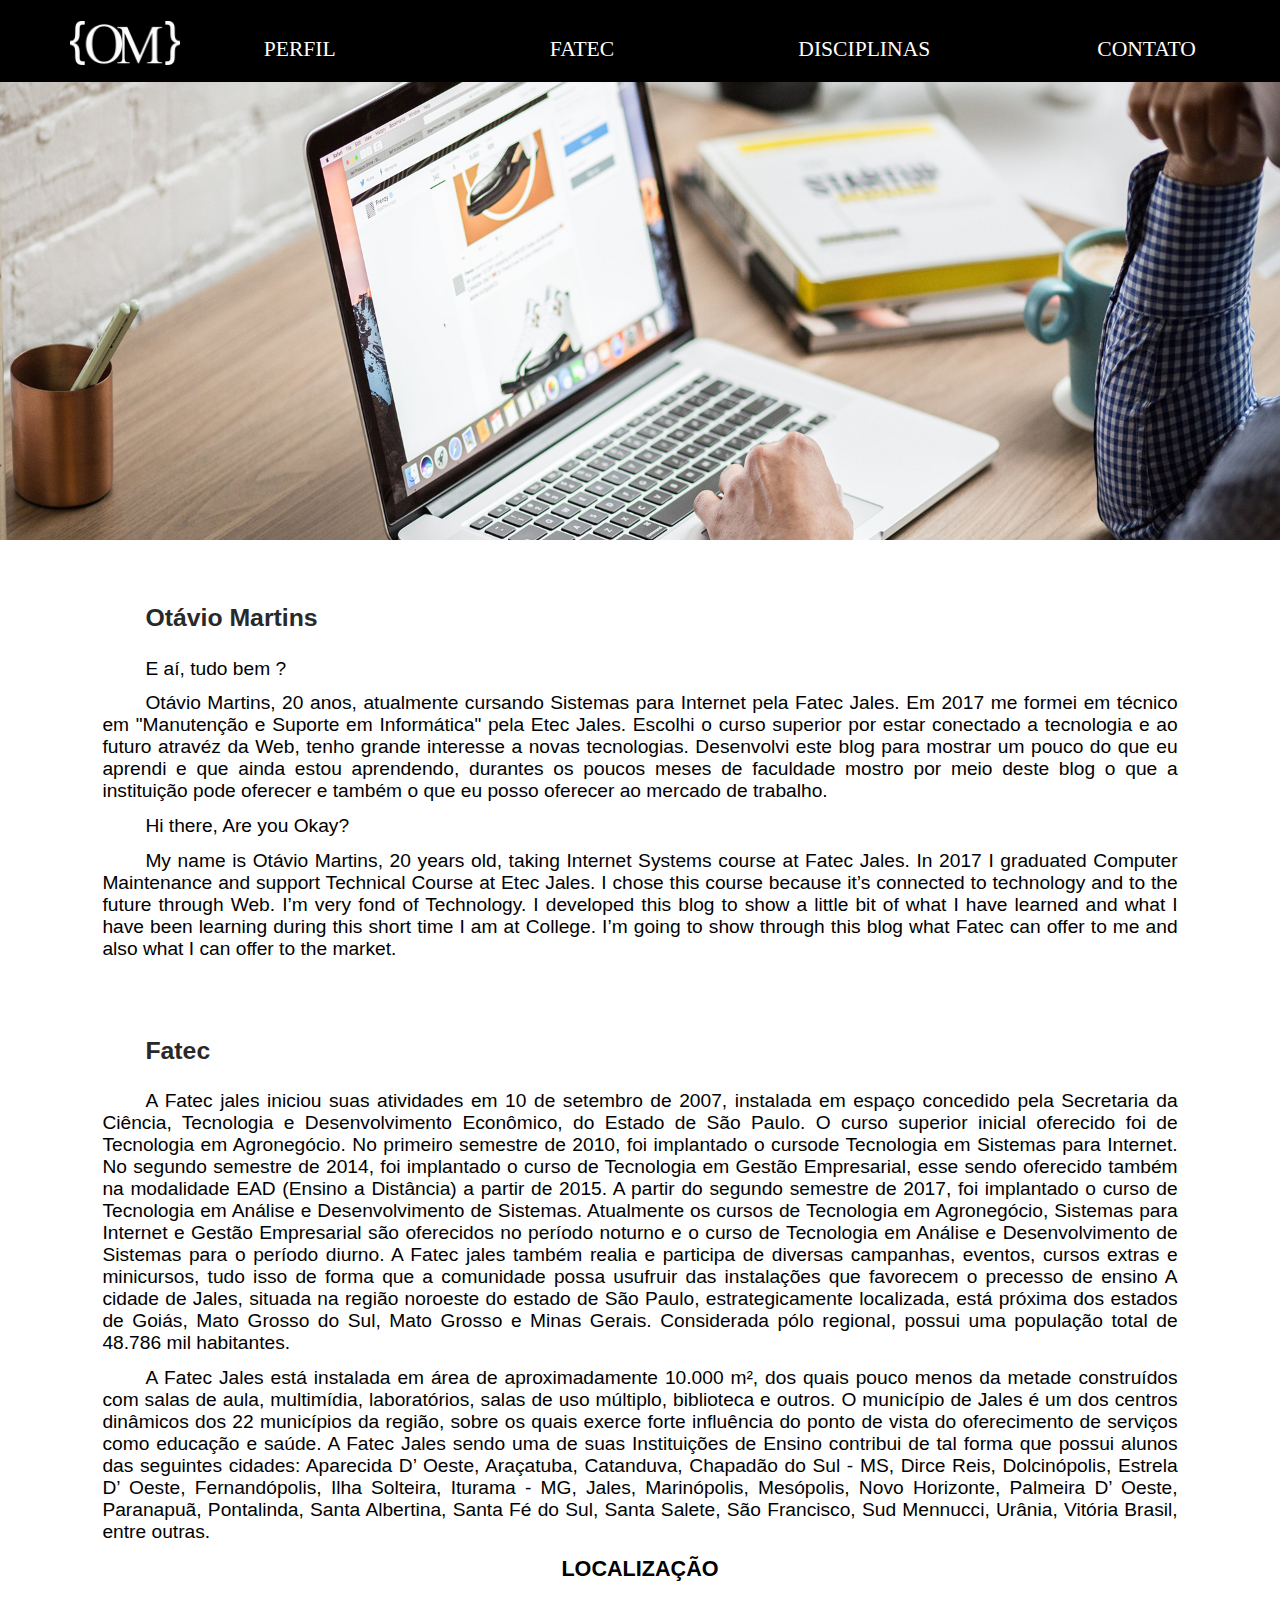
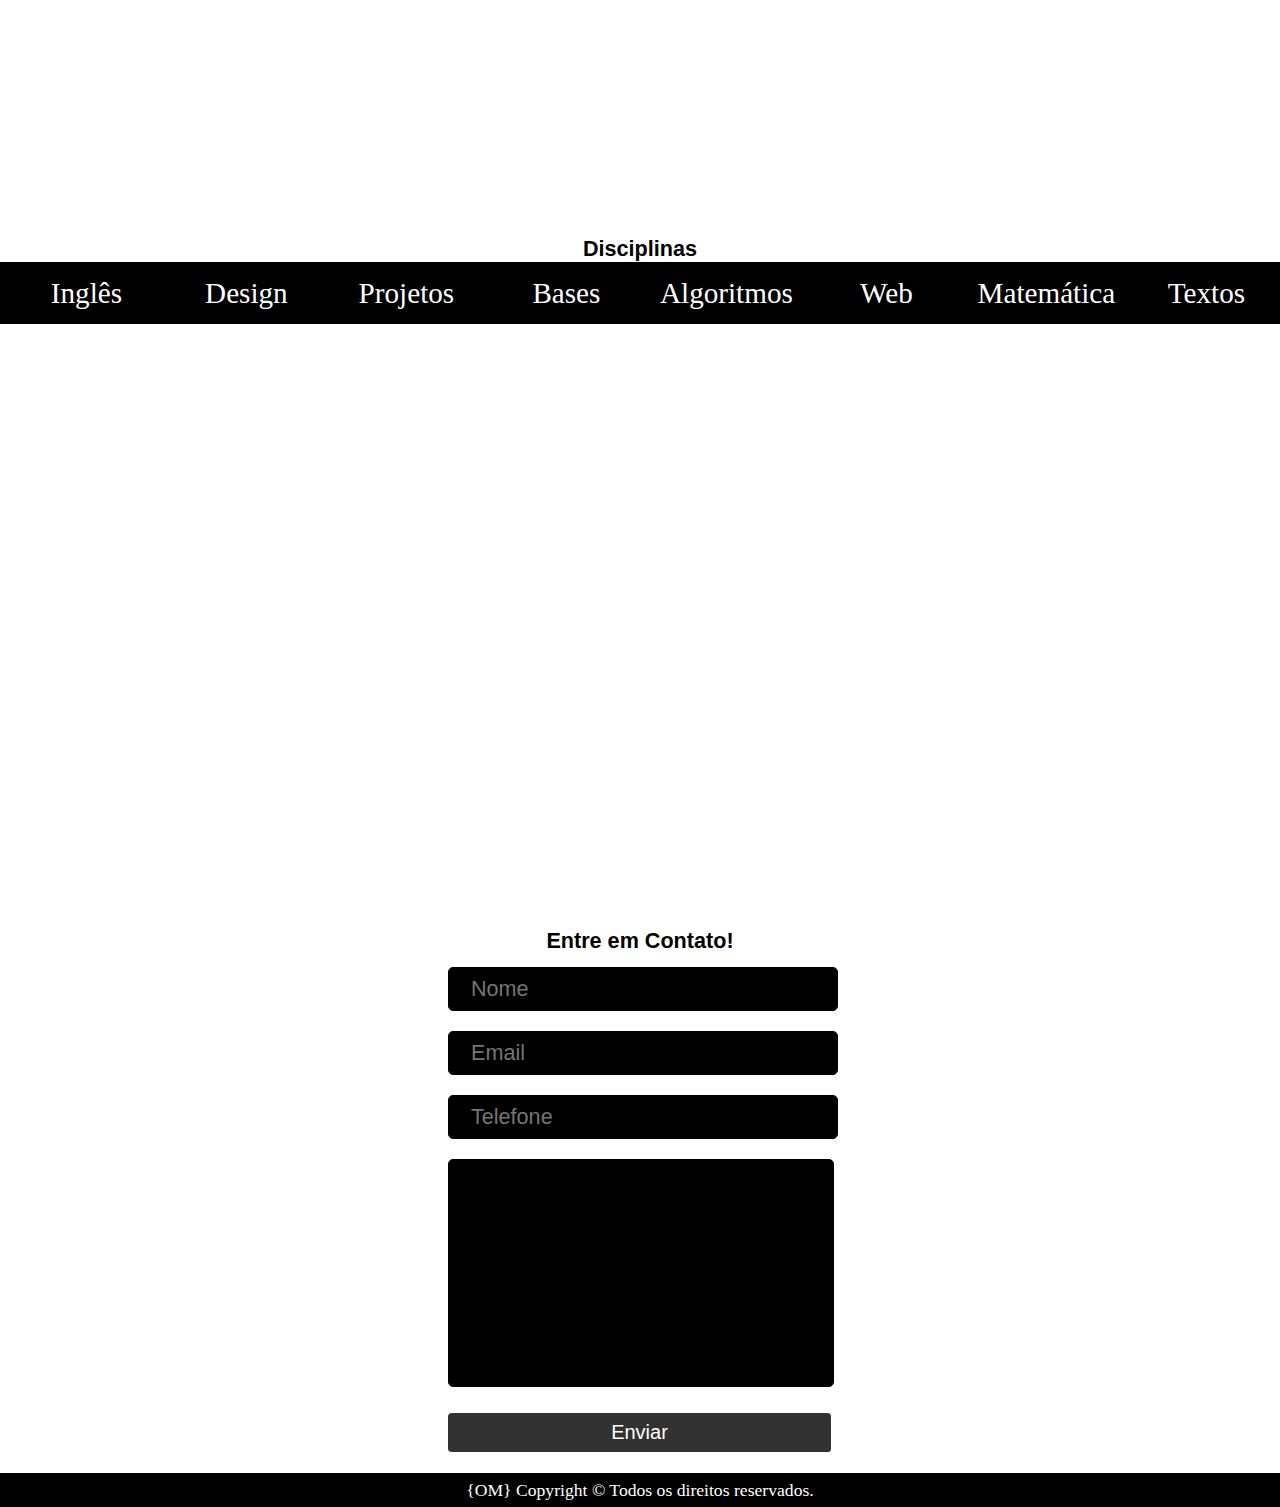
==== commit b5822689: "Versão mobile terminada, código identado e comentado!!" ====
--- a/index.html
+++ b/index.html
@@ -1,331 +1,206 @@
 <!DOCTYPE html>
 <html lang="en">
-<head>
-<title>Otávio Martins</title>
-<link rel="shortcut icon" type="image/logo.ico" href="imagem/logo.ico"/>
-<meta charset="UTF-8">
-<meta name="viewport" content="width=device-width, initial-scale=1.0, shrink-to-fit=no">
-<meta http-equiv="X-UA-Compatible" content="IE=edge">
-<link rel="stylesheet" type="text/css" href="css/estilos.css" media="all" />
-</head>
-
-<body class="fadeIn">
-<section>
-    <header>
-        <nav class="ocultar">
-            <ul class="menu1">
-                <li class="logo1"><a href="index.html"><img alt="Logopreto" class="logo1 zoomimg" src="imagem/logopreto.png"/></a></li>
-                <li class="logo2"><a href="index.html"><img alt="Logobranco" class="logo2 zoomimg" src="imagem/logobranco.png"/></a></li>
-                <li><a href="#perfil">PERFIL</a></li>
-                <li><a href="#fatec">FATEC</a></li>
-                <li><a href="#disciplinas">DISCIPLINAS</a></li>
-                <li><a href="#contato">CONTATO</a></li>
-            </ul>
-        </nav>
-    </header>
-    <article id="perfil">
-        <section>
-            <h1 class="otavio">Otávio Martins</h1>
-            <p>E aí, tudo bem ?</p>
-            <p>Otávio Martins, 20 anos, atualmente cursando Sistemas para Internet pela Fatec Jales. Em 2017 me formei em técnico em "Manutenção e Suporte em Informática" pela Etec Jales. Escolhi o curso superior por estar conectado a tecnologia e ao
-                futuro atravéz da Web, tenho grande interesse a novas tecnologias. Desenvolvi este blog para mostrar um pouco do que eu aprendi e que ainda estou aprendendo, durantes os poucos meses de faculdade mostro por meio deste blog o que a
-                instituição pode oferecer e também o que eu posso oferecer ao mercado de trabalho.</p>
-            <p>Hi there, Are you Okay?</p>
-            <p>My name is Otávio Martins, 20 years old, taking Internet Systems course at Fatec Jales. In 2017 I graduated Computer Maintenance and support Technical Course at Etec Jales. I chose this course because it’s connected to technology and to
-                the future through Web. I’m very fond of Technology. I developed this blog to show a little bit of what I have learned and what I have been learning during this short time I am at College. I’m going to show through this blog what Fatec
-                can offer to me and also what I can offer to the market.</p>
-        </section>
-        <section></section> 
-        <section id="fatec">
-            <h1>Fatec</h1>
-            <p>A Fatec jales iniciou suas atividades em 10 de setembro de 2007, instalada em espaço concedido pela Secretaria da Ciência, Tecnologia e Desenvolvimento Econômico, do Estado de São Paulo. O curso superior inicial oferecido foi de Tecnologia
-                em Agronegócio. No primeiro semestre de 2010, foi implantado o cursode Tecnologia em Sistemas para Internet. No segundo semestre de 2014, foi implantado o curso de Tecnologia em Gestão Empresarial, esse sendo oferecido também na modalidade
-                EAD (Ensino a Distância) a partir de 2015. A partir do segundo semestre de 2017, foi implantado o curso de Tecnologia em Análise e Desenvolvimento de Sistemas. Atualmente os cursos de Tecnologia em Agronegócio, Sistemas para Internet
-                e Gestão Empresarial são oferecidos no período noturno e o curso de Tecnologia em Análise e Desenvolvimento de Sistemas para o período diurno. A Fatec jales também realia e participa de diversas campanhas, eventos, cursos extras e
-                minicursos, tudo isso de forma que a comunidade possa usufruir das instalações que favorecem o precesso de ensino A cidade de Jales, situada na região noroeste do estado de São Paulo, estrategicamente localizada, está próxima dos estados
-                de Goiás, Mato Grosso do Sul, Mato Grosso e Minas Gerais. Considerada pólo regional, possui uma população total de 48.786 mil habitantes.</p>
-            <p> A Fatec Jales está instalada em área de aproximadamente 10.000 m², dos quais pouco menos da metade construídos com salas de aula, multimídia, laboratórios, salas de uso múltiplo, biblioteca e outros. O município de Jales é um dos centros
-                dinâmicos dos 22 municípios da região, sobre os quais exerce forte influência do ponto de vista do oferecimento de serviços como educação e saúde. A Fatec Jales sendo uma de suas Instituições de Ensino contribui de tal forma que possui
-                alunos das seguintes cidades: Aparecida D’ Oeste, Araçatuba, Catanduva, Chapadão do Sul - MS, Dirce Reis, Dolcinópolis, Estrela D’ Oeste, Fernandópolis, Ilha Solteira, Iturama - MG, Jales, Marinópolis, Mesópolis, Novo Horizonte, Palmeira
-                D’ Oeste, Paranapuã, Pontalinda, Santa Albertina, Santa Fé do Sul, Santa Salete, São Francisco, Sud Mennucci, Urânia, Vitória Brasil, entre outras.</p>
+    <head>
+        <title>Otávio Martins</title>
+        <link rel="shortcut icon" type="image/logo.ico" href="imagem/logo.ico"/>
+        <meta charset="UTF-8">
+        <meta name="viewport" content="width=device-width, initial-scale=1.0, shrink-to-fit=no">
+        <meta http-equiv="X-UA-Compatible" content="IE=edge">
+        <link rel="stylesheet" type="text/css" href="css/estilos.css" media="all"/>
+    </head>
+    <body class="fadeIn">
+        <header>
+            <nav class="ocultar1">
+                <ul class="menu1">
+                    <li class="logo1"><a href="index.html"><img alt="Logopreto" class="logo1 zoomimg" src="imagem/logopreto.png"/></a></li>
+                    <li class="logo2"><a href="index.html"><img alt="Logobranco" class="logo2 zoomimg" src="imagem/logobranco.png"/></a></li>
+                    <li><a href="#perfil">PERFIL</a></li>
+                    <li><a href="#fatec">FATEC</a></li>
+                    <li><a href="#disciplinas">DISCIPLINAS</a></li>
+                    <li><a href="#contato">CONTATO</a></li>
+                </ul>
+            </nav>
+        </header>
+        <article id="perfil">
+            <section>
+                <h1 class="otavio">Otávio Martins</h1>
+                <p>E aí, tudo bem ?</p>
+                <p>Otávio Martins, 20 anos, atualmente cursando Sistemas para Internet pela Fatec Jales. Em 2017 me formei em técnico em "Manutenção e Suporte em Informática" pela Etec Jales. Escolhi o curso superior por estar conectado a tecnologia e ao futuro atravéz da Web, tenho grande interesse a novas tecnologias. Desenvolvi este blog para mostrar um pouco do que eu aprendi e que ainda estou aprendendo, durantes os poucos meses de faculdade mostro por meio deste blog o que a instituição pode oferecer e também o que eu posso oferecer ao mercado de trabalho.</p>
+                <p>Hi there, Are you Okay?</p>
+                <p>My name is Otávio Martins, 20 years old, taking Internet Systems course at Fatec Jales. In 2017 I graduated Computer Maintenance and support Technical Course at Etec Jales. I chose this course because it’s connected to technology and to the future through Web. I’m very fond of Technology. I developed this blog to show a little bit of what I have learned and what I have been learning during this short time I am at College. I’m going to show through this blog what Fatec can offer to me and also what I can offer to the market.</p>
+            </section>
+            <section id="fatec">
+                <h1>Fatec</h1>
+                <p>A Fatec jales iniciou suas atividades em 10 de setembro de 2007, instalada em espaço concedido pela Secretaria da Ciência, Tecnologia e Desenvolvimento Econômico, do Estado de São Paulo. O curso superior inicial oferecido foi de Tecnologia em Agronegócio. No primeiro semestre de 2010, foi implantado o cursode Tecnologia em Sistemas para Internet. No segundo semestre de 2014, foi implantado o curso de Tecnologia em Gestão Empresarial, esse sendo oferecido também na modalidade EAD (Ensino a Distância) a partir de 2015. A partir do segundo semestre de 2017, foi implantado o curso de Tecnologia em Análise e Desenvolvimento de Sistemas. Atualmente os cursos de Tecnologia em Agronegócio, Sistemas para Internet e Gestão Empresarial são oferecidos no período noturno e o curso de Tecnologia em Análise e Desenvolvimento de Sistemas para o período diurno. A Fatec jales também realia e participa de diversas campanhas, eventos, cursos extras e minicursos, tudo isso de forma que a comunidade possa usufruir das instalações que favorecem o precesso de ensino A cidade de Jales, situada na região noroeste do estado de São Paulo, estrategicamente localizada, está próxima dos estados de Goiás, Mato Grosso do Sul, Mato Grosso e Minas Gerais. Considerada pólo regional, possui uma população total de 48.786 mil habitantes.</p>
+                <p> A Fatec Jales está instalada em área de aproximadamente 10.000 m², dos quais pouco menos da metade construídos com salas de aula, multimídia, laboratórios, salas de uso múltiplo, biblioteca e outros. O município de Jales é um dos centros dinâmicos dos 22 municípios da região, sobre os quais exerce forte influência do ponto de vista do oferecimento de serviços como educação e saúde. A Fatec Jales sendo uma de suas Instituições de Ensino contribui de tal forma que possui alunos das seguintes cidades: Aparecida D’ Oeste, Araçatuba, Catanduva, Chapadão do Sul - MS, Dirce Reis, Dolcinópolis, Estrela D’ Oeste, Fernandópolis, Ilha Solteira, Iturama - MG, Jales, Marinópolis, Mesópolis, Novo Horizonte, Palmeira D’ Oeste, Paranapuã, Pontalinda, Santa Albertina, Santa Fé do Sul, Santa Salete, São Francisco, Sud Mennucci, Urânia, Vitória Brasil, entre outras.</p>
                 <div>LOCALIZAÇÃO</div>
-                <section>
-                    <iframe src="https://www.google.com/maps/embed?pb=!1m18!1m12!1m3!1d3256.816125503342!2d-50.54350288507983!3d-20.27594178641099!2m3!1f0!2f0!3f0!3m2!1i1024!2i768!4f13.1!3m3!1m2!1s0x949828ccfaa94d1d%3A0x8b69addbada7ff85!2sFaculdade+de+Tecnologia+de+Jales+-+Prof.+Jos%C3%A9+Camargo!5e1!3m2!1spt-BR!2sbr!4v1542091428365"
-                        width="100% " height="250" frameborder="0" style="border:0" allowfullscreen></iframe>
-                </section>
-        </section>            
-    </article>
-    <article>
-        <section class="ocultar">
-        <div id="disciplinas">Disciplinas</div>
-        <nav class="menu2">
-            <ul class="menu2">
-                <li><a class="professor8" href="#ingles">Inglês</a></li>
-                <li><a class="professor7" href="#design">Design</a></li>
-                <li><a class="professor1" href="#projetos">Projetos</a></li>
-                <li><a class="professor6" href="#bases">Bases</a></li>
-                <li><a class="professor3" href="#algoritmos">Algoritmos</a></li>
-                <li><a class="professor5" href="#web">Web</a></li>
-                <li><a class="professor2" href="#matematica">Matemática</a></li>
-                <li><a class="professor4" href="#textos">Textos</a></li>
-            </ul>
-        </nav>
-    </section>
-    </article>
-    <article class="ocultar">
-    <article class="abrirProfessor1" id="projetos">
-        <section>
-
-        <div class="grid">
-        <img alt="Alexandre Bernardes" class="displayed zoomimg" src="imagem/alexandre.jpg " />
-        </div>
-
-            <h1 class="top">Alexandre</h1>
-            <p>Mestre em Ciência da Computação na Universidade Estadual Paulista Júlio de Mesquita Filho, UNESP de São José do Rio Preto (2011). Possui graduação em Tecnologia em Processamento de Dados pela Universidade Paulista (1998), especialização
-                em Desenvolvimento de Sistemas Sob a Tecnologia Cliente/Servidor e Internet pelo Centro Universitário de Rio Preto (2002) e formação pedagógica para docente pela Faculdade de Tecnologia de Sorocaba (2008). É Professor e Coordenador
-                da Faculdade de Tecnologia de Jales Prof. José Camargo - FATEC e Professor da Escola Técnica de Fernandópolis - ETEC Prof. Armando José Farinazzo. Tem experiência na área de Ciência da Computação, com ênfase em Processamento de Imagens
-                e Visão Computacional. Conhecedor das áreas de Banco de Dados, Desenvolvimento de Sites, Engenharia de Software, Algoritmos e Estrutura de Dados.
-            </p>
-            <h2> Disciplina: Padrões de Projetos de Sítios de Internet I </h2>
-            <p>Apresentar os fundamentos do HTML (Hypertext Markup Language) com ênfase na semântica do uso dos elementos e nos benefícios do emprego de padrões de codificação. Demonstrar uso do CSS (Cascading Style Sheets) para separar conteúdo e apresentação,
-                de maneira a minimizar tempo de manutenção, aumentar a velocidade do desenvolvimento e desenvolver as habilidades de design. Objetivos específicos. Os estudantes deverão ser capazes de: construir páginas Web por meio do HTML e validá-las
-                no validador do W3C, quando for o caso. Empregar o CSS para todas as apresentações. Criar uma estrutura de diretórios adequada para sítios Internet visando a facilidade de manutenção. Saber empregar FTP para transferir arquivos para
-                o servidor. Construir formulários de contato. Empregar um script fornecido. Criar um sítio completo com várias páginas com todos os elementos de design, HTML e CSS estudados no curso </p>
-        </section>
-    </article>
-    <article class="abrirProfessor2" id="matematica">
-        <section>
-
-        <div class="grid">
-            <img alt="Andrea Piranhe da Silva" class="displayed zoomimg" src="imagem/andrea.jpg " />
-        </div>
-
-            <h1 class="top">Andrea</h1>
-            <p>Possui graduação em Licenciatura em Matemática pela Universidade Estadual Paulista Júlio de Mesquita Filho(1999), mestrado em Matemática pela Universidade Estadual Paulista Júlio de Mesquita Filho(2002) e doutorado em Ciências da Computação
-                e Matemática Computacional pela Universidade de São Paulo(2005). Atualmente é Docente da Faculdade de Tecnologia de Jales, Diretora da Faculdade de Tecnologia de Jales, Membro da Congregação da Faculdade de Tecnologia de Jales e Membro
-                de corpo editorial do Reagro - Revista Eletrônica de Agronegócio da FATEC Jales. Tem experiência na área de Matemática. Atuando principalmente nos seguintes temas:Polinômios de Szegö, Relação de recorrência de três termos, Polinômios
-                ortogonais no círculo unitário, Polinômios ortogonais, Zeros de polinômios. (Texto gerado automaticamente pela aplicação CVLattes)</p>
-            <h2>Disciplina: Fundamentos de Matemática Elementar</h2>
-            <p>Discutir os conceitos básicos de matemática. Objetivos específicos: O aluno será capaz de compreender as ferramentas básicas em matemática dos principais conteúdos do ensino básico, fundamental e médio necessários para as demais disciplinas
-                do curso. Saber utilizar softwares e aplicativos como ferramentas auxiliares à resolução de problemas.</p>
-        </section>
-    </article>
-    <article class="abrirProfessor4" id="textos">
-        <section>
-
-        <div class="grid">
-            <img alt="Selma Marques da Silva Fávaro " class="displayed zoomimg" src="imagem/selma.jpg " />
-        </div>
-
-            <h1 class="top">Selma</h1>
-            <p>Toda a sua formação é direcionada à área de Letras. Possui graduação pela UNESP/Assis (Licenciatura Plena em Português, Francês e Espanhol), mestrado pela UFMS/Três Lagoas (área de concentração: Estudos Linguísticos) e, atualmente, cursa
-                doutorado, na UFMS/Três Lagoas, na mesma área. É docente efetiva da FATEC Jales,onde ministra a disciplina de Espanhol, Português e Metodologia da Pesquisa Científica. É coautora do Livro-Texto da disciplina de Espanhol do curso de
-                Tecnologia em Processos Gerenciais, modalidade à distância, oferecido pelo Centro Paula Souza no âmbito do Programa Univesp. Suas pesquisas são direcionadas à Linguística Aplicada e a Análise do Discurso de Linha Francesa.
-            </p>
-            <h2> Disciplina: Leitura e Produção de Textos</h2>
-            <p>Ampliar o domínio da comunicação escrita e oral, por meio da aprendizagem e produção de textos existentes no âmbito acadêmico e tecnológico. Favorecer a interpretação de textos relativos à área do curso. Objetivos específicos. Produzir
-                textos de interesse para o desenvolvimento do profissional</p>
-            <p> A disciplina de Produção de Textos me auxiliou há criar textos, relatórios, citações e curriculos. Com o conhecimento adquirido
-            melhorei meus textos, utilizando paráfrase e tópico frasal, com este conhecimento, elaborei o conteúdo deste site.</p>
-        </section>
-        <div>Artigo de Opinião</div>
-        <section>
-            <p>Cada vez mais estamos em contato com a tecnologia diretamente ou indiretamente, mas não são só os adultos, adolescentes ou idosos, as crianças estão nascendo neste mundo com uma interação que antes não haviamos visto, assim trazendo mais
-                problemas para a sociedade.</p>
-            <p>Médicos, psicólogos e educadores estudaram e analisaram a interação das crianças e se mostram cada vez mais preocupados. Médicos afirmam que essa interação causa vários problemas físicos e mentais, psicólogos mostram que as crianças adquirem
-                uma ansiedade muito elevada, o que causa problemas mentais.</p>
-            <p>Pesquisa realizada pela AVG tecnologies, entrevistou 6 mil mães e revelou que as crianças de 3 a 5 anos, só no Brasil 97% ficam online, sendo que a maioria desses, 97%, ficam 5 horas por dia usando celulares, tabletes ou computadores.</p>
-            <p>Um estudo realizado pela agência de saúde pública britânica mostrou que crianças que passam muito tempo na internet no futuro podem desenvolver problemas mentais, ansiedade e agressividade, podendo também desenvolver problemas no corpo,
-                torcicologo nos dedos, ombros e problemas na coluna.</p>
-            <p>É necessário regular essas horas que a criança fica na internet é fundamental , assim como regular o conteúdo que essa criança está em contato, como sites pornos, redes sociais, YouTube e vários outros. Assim sendo regular proibindo alguns
-                sites e conteúdos ou regular o horário de uso, para a criança não desenvolver um problema mental ou físico, aproveitar a tecnologia para o aprendizado como sites, jogos e aplicativos pedagógicos, a tecnologia não é o problema mas sim
-                o seu mal uso.</p>
-        </section>
-    </article>
-    <article class="abrirProfessor5" id="web">
-          <section>
-
-        <div class="grid">
-            <img alt="Virgílio Fries Müller" class="displayed zoomimg" src="imagem/vir.jpg " />
-        </div>
-
-            <h1 class="top">Virgílio</h1>
-            <p>Possui graduação em Ciência da Computação, mestrado pela Unesp - Universidade Estadual Paulista "Júlio Mesquita Filho ", através da Faculdade de Engenharia Elétrica na área de Automação, concluinte do Programa Especial de Formação Pedagógica
-                de docentes para as disciplinas do currículo da educação profissional de nível técnico para adquirir o título de Licenciatura em Informática. Possui experiência na área de desenvolvimento web, design, marketing e gerência de projetos.
-                Leciona como professor concursado na Escola Técnica Estadual de Ilha Solteira - SP (ETEC) lecionando nos cursos de informática em Ilha Solteira - SP.</p>
-            <h2>Disciplina: Criação de Conteúdo na Web </h2>
-            <p> Criar conteúdos textuais para páginas da Internet. Objetivos específicos. Descrever uma abordagem centrada no usuário para a escrita Web e comparar esta abordagem com outras práticas de escrita comuns. Reconhecer e observar métodos e etiqueta
-                de comunicação interpessoal na utilização de email, listas de email, mensagens instantâneas, fóruns, Blogs, Wiki, Feeds, RSS, Chats, podcasts. Desenvolver e trabalhar com personas de usuário simples. Planejar um projeto de escrita
-                simples com a definição do público-alvo e respectivo nível de leitura, descrição dos efeitos primários e secundários esperados, voz e tom adequados, lista de palavras-chave para possível inclusão no conteúdo. Retrabalhar cópia de textos
-                impressos para uso na web. Escrever legendas eficazes para link de texto, texto alternativo, e imagem. Desenvolver marca apropriada para interface e rótulos de navegação. Marcar semanticamente páginas de conteúdo. Rever conteúdos para
-                aumentar a clareza, refinar propósito e assegurar a coerência de voz, tom e estilo </p>
+            </section> 
+            <section>
+                <iframe src="https://www.google.com/maps/embed?pb=!1m18!1m12!1m3!1d3256.816125503342!2d-50.54350288507983!3d-20.27594178641099!2m3!1f0!2f0!3f0!3m2!1i1024!2i768!4f13.1!3m3!1m2!1s0x949828ccfaa94d1d%3A0x8b69addbada7ff85!2sFaculdade+de+Tecnologia+de+Jales+-+Prof.+Jos%C3%A9+Camargo!5e1!3m2!1spt-BR!2sbr!4v1542091428365" width="100% " height="250" frameborder="0" style="border:0" allowfullscreen></iframe>
+            </section>           
+        </article>
+        <article>
+            <section class="ocultar1">
+                <div id="disciplinas">Disciplinas</div>
+                <nav class="menu2">
+                    <ul class="menu2">
+                        <li><a class="professor8" href="#ingles">Inglês</a></li>
+                        <li><a class="professor7" href="#design">Design</a></li>
+                        <li><a class="professor1" href="#projetos">Projetos</a></li>
+                        <li><a class="professor6" href="#bases">Bases</a></li>
+                        <li><a class="professor3" href="#algoritmos">Algoritmos</a></li>
+                        <li><a class="professor5" href="#web">Web</a></li>
+                        <li><a class="professor2" href="#matematica">Matemática</a></li>
+                        <li><a class="professor4" href="#textos">Textos</a></li>
+                    </ul>
+                </nav>
             </section>
         </article>
-        <article class="abrirProfessor6">
-            <section>
-
-            <div class="grid">
-                <img alt="Virgílio Fries Müller" class="displayed zoomimg" src="imagem/vir.jpg " />
-            </div>
-
-                <h1 class="top">Virgílio</h1>
-                <p>Possui graduação em Ciência da Computação, mestrado pela Unesp - Universidade Estadual Paulista "Júlio Mesquita Filho ", através da Faculdade de Engenharia Elétrica na área de Automação, concluinte do Programa Especial de Formação
-                    Pedagógica de docentes para as disciplinas do currículo da educação profissional de nível técnico para adquirir o título de Licenciatura em Informática. Possui experiência na área de desenvolvimento web, design, marketing e gerência
-                    de projetos. Leciona como professor concursado na Escola Técnica Estadual de Ilha Solteira - SP (ETEC) lecionando nos cursos de informática em Ilha Solteira - SP.</p>
-                <h2 >Disciplina: Bases da Internet</h2>
-                <p>Fornecer aos estudantes os conhecimentos básicos sobre a Internet. Quem e como a utiliza. Abordar tópicos para permitir aos estudantes desenvolverem habilidades básicas: email, blogs, navegadores, pesquisa, feeds, FTP, downloads, rich
-                    media e social media. Explorar vários métodos de comunicação na Web. Objetivos específicos. Compreender impactos e tendências trazidas pela Internet. Conhecer e interpretar a terminologia das tecnologias empregadas na Internet.
-                    Compreender o papel de governos, instituições e empresas que viabilizam a Internet tais como: W3C, NIC.br e CGI.br. Explicar o relacionamento entre computadores clientes e servidores estabelecendo as diferenças de objetivos, hardware,
-                    localização e manutenção. Ser capaz de diagramar esquemas de estruturas de redes de computadores mundiais, metropolitanas e locais (WAN, MAN, e LAN). Conhecer o uso geral dos protocolos da Internet: SMTP, FTP, IP, TCP, UDP e o
-                    modelo de referência OSI. Explicar funcionamento dos softwares de busca (search-engines). Compreender e aplicar os operadores booleanos para buscar conteúdos na Internet. Definir software como serviço. Identificar tipos de sítios
-                    Internet: sítios estáticos / dinâmicos, aplicativos, etc. Definir RSS e utilizar feed para agregar ferramentas em informações coletadas. Usar redes sociais para ampliar informações. Criar e utilizar Blog e RSS/Atom feeds. Criar
-                    um podcast. Identificar os métodos para coletar informações na Internet (tanto os legais e éticos quanto os desonestos e ilegais). Identificar métodos de proteção e de uso seguro da Internet. Diferenciar http de https. Localizar
-                    legislação aplicada a Internet principalmente a que trata de propriedade intelectual. Pesquisar tecnologias relacionadas à Internet e postar semanalmente no Blog do curso a linha do tempo da história da Internet </p>
-            </section>
+        <article class="ocultar">
+            <article class="abrirProfessor1" id="projetos">
+                <section>
+                    <div class="grid"><img alt="Alexandre Bernardes" class="displayed zoomimg" src="imagem/alexandre.jpg"/></div>
+                    <h1 class="top">Alexandre</h1>
+                    <p>Mestre em Ciência da Computação na Universidade Estadual Paulista Júlio de Mesquita Filho, UNESP de São José do Rio Preto (2011). Possui graduação em Tecnologia em Processamento de Dados pela Universidade Paulista (1998), especialização em Desenvolvimento de Sistemas Sob a Tecnologia Cliente/Servidor e Internet pelo Centro Universitário de Rio Preto (2002) e formação pedagógica para docente pela Faculdade de Tecnologia de Sorocaba (2008). É Professor e Coordenador da Faculdade de Tecnologia de Jales Prof. José Camargo - FATEC e Professor da Escola Técnica de Fernandópolis - ETEC Prof. Armando José Farinazzo. Tem experiência na área de Ciência da Computação, com ênfase em Processamento de Imagens e Visão Computacional. Conhecedor das áreas de Banco de Dados, Desenvolvimento de Sites, Engenharia de Software, Algoritmos e Estrutura de Dados.</p>
+                    <h2> Disciplina: Padrões de Projetos de Sítios de Internet I </h2>
+                    <p>Apresentar os fundamentos do HTML (Hypertext Markup Language) com ênfase na semântica do uso dos elementos e nos benefícios do emprego de padrões de codificação. Demonstrar uso do CSS (Cascading Style Sheets) para separar conteúdo e apresentação, de maneira a minimizar tempo de manutenção, aumentar a velocidade do desenvolvimento e desenvolver as habilidades de design. Objetivos específicos. Os estudantes deverão ser capazes de: construir páginas Web por meio do HTML e validá-las no validador do W3C, quando for o caso. Empregar o CSS para todas as apresentações. Criar uma estrutura de diretórios adequada para sítios Internet visando a facilidade de manutenção. Saber empregar FTP para transferir arquivos para o servidor. Construir formulários de contato. Empregar um script fornecido. Criar um sítio completo com várias páginas com todos os elementos de design, HTML e CSS estudados no curso </p>
+                </section>
+            </article>
+            <article class="abrirProfessor2" id="matematica">
+                <section>
+                    <div class="grid"><img alt="Andrea Piranhe da Silva" class="displayed zoomimg" src="imagem/andrea.jpg"/></div>
+                    <h1 class="top">Andrea</h1>
+                    <p>Possui graduação em Licenciatura em Matemática pela Universidade Estadual Paulista Júlio de Mesquita Filho(1999), mestrado em Matemática pela Universidade Estadual Paulista Júlio de Mesquita Filho(2002) e doutorado em Ciências da Computação e Matemática Computacional pela Universidade de São Paulo(2005). Atualmente é Docente da Faculdade de Tecnologia de Jales, Diretora da Faculdade de Tecnologia de Jales, Membro da Congregação da Faculdade de Tecnologia de Jales e Membro de corpo editorial do Reagro - Revista Eletrônica de Agronegócio da FATEC Jales. Tem experiência na área de Matemática. Atuando principalmente nos seguintes temas:Polinômios de Szegö, Relação de recorrência de três termos, Polinômios ortogonais no círculo unitário, Polinômios ortogonais, Zeros de polinômios. (Texto gerado automaticamente pela aplicação CVLattes)</p>
+                    <h2>Disciplina: Fundamentos de Matemática Elementar</h2>
+                    <p>Discutir os conceitos básicos de matemática. Objetivos específicos: O aluno será capaz de compreender as ferramentas básicas em matemática dos principais conteúdos do ensino básico, fundamental e médio necessários para as demais disciplinas do curso. Saber utilizar softwares e aplicativos como ferramentas auxiliares à resolução de problemas.</p>
+                </section>
+            </article>
+            <article class="abrirProfessor4" id="textos">
+                <section>
+                    <div class="grid"><img alt="Selma Marques da Silva Fávaro " class="displayed zoomimg" src="imagem/selma.jpg"/></div>
+                    <h1 class="top">Selma</h1>
+                    <p>Toda a sua formação é direcionada à área de Letras. Possui graduação pela UNESP/Assis (Licenciatura Plena em Português, Francês e Espanhol), mestrado pela UFMS/Três Lagoas (área de concentração: Estudos Linguísticos) e, atualmente, cursa doutorado, na UFMS/Três Lagoas, na mesma área. É docente efetiva da FATEC Jales,onde ministra a disciplina de Espanhol, Português e Metodologia da Pesquisa Científica. É coautora do Livro-Texto da disciplina de Espanhol do curso de Tecnologia em Processos Gerenciais, modalidade à distância, oferecido pelo Centro Paula Souza no âmbito do Programa Univesp. Suas pesquisas são direcionadas à Linguística Aplicada e a Análise do Discurso de Linha Francesa.</p>
+                    <h2> Disciplina: Leitura e Produção de Textos</h2>
+                    <p>Ampliar o domínio da comunicação escrita e oral, por meio da aprendizagem e produção de textos existentes no âmbito acadêmico e tecnológico. Favorecer a interpretação de textos relativos à área do curso. Objetivos específicos. Produzir textos de interesse para o desenvolvimento do profissional. A disciplina de Produção de Textos me auxiliou há criar textos, relatórios, citações e curriculos. Com o conhecimento adquirido
+                    melhorei meus textos, utilizando paráfrase e tópico frasal, com este conhecimento, elaborei o conteúdo deste site.</p>
+                </section>
+                <section>
+                    <div>Artigo de Opinião</div>
+                    <p class="distancia">Cada vez mais estamos em contato com a tecnologia diretamente ou indiretamente, mas não são só os adultos, adolescentes ouidosos,as crianças estão nascendo neste mundo com uma interação que antes não haviamos visto, assim trazendo mais problemas para a sociedade.
+                    <p class="distancia">Médicos, psicólogos e educadores estudaram e analisaram a interação das crianças e se mostram cada vez mais preocupados.
+                    Médicos afirmam que essa interação causa vários problemas físicos e mentais, psicólogos mostram que as crianças adquirem uma ansiedade muito elevada, o que causa problemas mentais. Pesquisa realizada pela AVG tecnologies, entrevistou 6 mil mães e revelou que as crianças de 3 a 5 anos, só no Brasil 97% ficam online, sendo que a maioria desses, 97%, ficam 5 horas por dia usando celulares, tabletes ou computadores. Um estudo realizado pela agência de saúde pública britânica mostrou que crianças que passam muito tempo na internet no futuro podem desenvolver problemas mentais, ansiedade e agressividade, podendo também desenvolver problemas no corpo, torcicologo nos dedos, ombros e problemas na coluna. <p class="distancia">É necessário regular essas horas que a criança fica na internet é fundamental , assim como regular o conteúdo que essa criança está em contato, como sites pornos, redes sociais, YouTube e vários outros. Assim sendo regular proibindo alguns sites e conteúdos ou regular o horário de uso, para a criança não desenvolver um problema mental ou físico, aproveitar a tecnologia para o aprendizado como sites, jogos e aplicativos pedagógicos, a tecnologia não é o problema mas sim
+                    o seu mal uso.</p>
+                </section>
+            </article>
+            <article class="abrirProfessor5" id="web">
+                <section>
+                    <div class="grid"><img alt="Virgílio Fries Müller" class="displayed zoomimg" src="imagem/vir.jpg"/></div>
+                    <h1 class="top">Virgílio</h1>
+                    <p>Possui graduação em Ciência da Computação, mestrado pela Unesp - Universidade Estadual Paulista "Júlio Mesquita Filho ", através da Faculdade de Engenharia Elétrica na área de Automação, concluinte do Programa Especial de Formação Pedagógica de docentes para as disciplinas do currículo da educação profissional de nível técnico para adquirir o título de Licenciatura em Informática. Possui experiência na área de desenvolvimento web, design, marketing e gerência de projetos. Leciona como professor concursado na Escola Técnica Estadual de Ilha Solteira - SP (ETEC) lecionando nos cursos de informática em Ilha Solteira - SP.</p>
+                    <h2>Disciplina: Criação de Conteúdo na Web </h2>
+                    <p> Criar conteúdos textuais para páginas da Internet. Objetivos específicos. Descrever uma abordagem centrada no usuário para a escrita Web e comparar esta abordagem com outras práticas de escrita comuns. Reconhecer e observar métodos e etiqueta de comunicação interpessoal na utilização de email, listas de email, mensagens instantâneas, fóruns, Blogs, Wiki, Feeds, RSS, Chats, podcasts. Desenvolver e trabalhar com personas de usuário simples. Planejar um projeto de escrita simples com a definição do público-alvo e respectivo nível de leitura, descrição dos efeitos primários e secundários esperados, voz e tom adequados, lista de palavras-chave para possível inclusão no conteúdo. Retrabalhar cópia de textos impressos para uso na web. Escrever legendas eficazes para link de texto, texto alternativo, e imagem. Desenvolver marca apropriada para interface e rótulos de navegação. Marcar semanticamente páginas de conteúdo. Rever conteúdos para aumentar a clareza, refinar propósito e assegurar a coerência de voz, tom e estilo </p>
+                </section>
+            </article>
+            <article class="abrirProfessor6">
+                <section>
+                    <div class="grid"><img alt="Virgílio Fries Müller" class="displayed zoomimg" src="imagem/vir.jpg"/></div>
+                    <h1 class="top">Virgílio</h1>
+                    <p>Possui graduação em Ciência da Computação, mestrado pela Unesp - Universidade Estadual Paulista "Júlio Mesquita Filho ", através da Faculdade de Engenharia Elétrica na área de Automação, concluinte do Programa Especial de Formação Pedagógica de docentes para as disciplinas do currículo da educação profissional de nível técnico para adquirir o título de Licenciatura em Informática. Possui experiência na área de desenvolvimento web, design, marketing e gerência de projetos. Leciona como professor concursado na Escola Técnica Estadual de Ilha Solteira - SP (ETEC) lecionando nos cursos de informática em Ilha Solteira - SP.</p>
+                    <h2 >Disciplina: Bases da Internet</h2>
+                    <p>Fornecer aos estudantes os conhecimentos básicos sobre a Internet. Quem e como a utiliza. Abordar tópicos para permitir aos estudantes desenvolverem habilidades básicas: email, blogs, navegadores, pesquisa, feeds, FTP, downloads, rich media e social media. Explorar vários métodos de comunicação na Web. Objetivos específicos. Compreender impactos e tendências trazidas pela Internet. Conhecer e interpretar a terminologia das tecnologias empregadas na Internet. Compreender o papel de governos, instituições e empresas que viabilizam a Internet tais como: W3C, NIC.br e CGI.br. Explicar o relacionamento entre computadores clientes e servidores estabelecendo as diferenças de objetivos, hardware, localização e manutenção. Ser capaz de diagramar esquemas de estruturas de redes de computadores mundiais, metropolitanas e locais (WAN, MAN, e LAN). Conhecer o uso geral dos protocolos da Internet: SMTP, FTP, IP, TCP, UDP e o modelo de referência OSI. Explicar funcionamento dos softwares de busca (search-engines). Compreender e aplicar os operadores booleanos para buscar conteúdos na Internet. Definir software como serviço. Identificar tipos de sítios Internet: sítios estáticos / dinâmicos, aplicativos, etc. Definir RSS e utilizar feed para agregar ferramentas em informações coletadas. Usar redes sociais para ampliar informações. Criar e utilizar Blog e RSS/Atom feeds. Criar um podcast. Identificar os métodos para coletar informações na Internet (tanto os legais e éticos quanto os desonestos e ilegais). Identificar métodos de proteção e de uso seguro da Internet. Diferenciar http de https. Localizar legislação aplicada a Internet principalmente a que trata de propriedade intelectual. Pesquisar tecnologias relacionadas à Internet e postar semanalmente no Blog do curso a linha do tempo da história da Internet </p>
+                </section>
+            </article>
+            <article class="abrirProfessor7" id="design">
+                <section>
+                    <div class="grid"><img alt="Fabiana Pupin Masson Caravieri" class="displayed zoomimg" src="imagem/fabiana.jpg"/></div>
+                    <h1 class="top">Fabiana</h1>
+                    <p>Mestranda em Ciência da Computação - Área de Concentração: Engenharia de Software e Banco de Dados - Universidade Estadual Paulista "Júlio de Mesquita Filho " - UNESP - São José do Rio Preto/SP. Possui Graduação em Tecnologia em Processamento de Dados pela Faculdade de Tecnologia da Alta Noroeste (Salesiano) de Araçatuba/SP. Especialização "Lato Sensu " em Computação pela UFSCar e Fundação Educacional de Fernandópolis. Licenciatura Plena em Informática pela Fatec Sorocaba. Professora do Curso Superior em Sistemas para Internet, com as disciplinas: Design Digital, Prática de Design e Engenharia de Software para Web e do Curso Superior em Gestão Empresarial da disciplina de Sistemas de Informação. Responsável pelos projetos "Click Melhor Idade " e Artes Gráficas da Fatec de Jales. Professora do Curso Técnico em Informática Integrado ao Ensino Médio da ETEC "Dr. José Luiz Viana Coutinho " de Jales (Centro Estadual de Educação Tecnológica Paula Souza) Experiência na área de Ciência da Computação, atuando nos seguimentos: informática, educação técnica e superior, EAD e consultoria.</p>
+                    <h2 >Disciplina: Design Digital</h2>
+                    <p>Apresentar as bases do design gráfico de produção de sítios Internet com emprego de softwares. Projetar mock-ups (cenas) usando o software de design digital, em seguida implementar o projeto como um sítio Internet. Identificar os principais componentes dos softwares para design gráfico: espaço de trabalho, canvas, painéis, ferramentas e menus. Definir padrões de cores e empregá-los em esquemas de cores. Definir, descrever e empregar os elementos de artes gráficas: o ponto, a linha, a forma, a direção, o tom, a cor, a textura, a dimensão, a escala e o movimento. Projetar logos e marcas. Desenvolver um logo para própria página. Descrever e utilizar camadas. Otimizar organização de arquivos para trabalho em equipe. Conhecer e empregar os padrões de gravação de arquivos de imagem. Escolher o programa mais adequado para tratamento de imagens. Definir e criar um guia com os quatro elementos básicos de qualquer sítio (cabeçalhos, navegação, conteúdo e rodapé) com aplicação de padrões de design, esquemas de cores e fontes tipográficas. Projetar vários estados de interação e comportamento. Criar um sítio completo com várias páginas com todos os elementos de design, HTML e CSS estudados no curso. Empregar os padrões de resolução de tela e impressão e saber converter medidas aplicadas ao desenvolvimento de sítios para Internet. Calcular tamanhos seguros dos layouts dos sítios Internet.</p>
+                </section>
+                <section id="imagens">
+                    <div>
+                        <img alt="Aprendizado" class="exercicio1 zoomimg" src="imagem/2.png"/>
+                        <img alt="Aprendizado" class="exercicio2 zoomimg" src="imagem/3.png"/>
+                        <img alt="Aprendizado" class="exercicio3 zoomimg" src="imagem/6.png"/>
+                        <img alt="Aprendizado" class="exercicio4 zoomimg" src="imagem/10.png"/>
+                        <img alt="Aprendizado" class="exercicio5 zoomimg" src="imagem/24.png"/>
+                        <img alt="Aprendizado" class="exercicio6 zoomimg" src="imagem/25.png"/>
+                        <img alt="Aprendizado" class="exercicio7 zoomimg" src="imagem/7.png"/>
+                        <img alt="Aprendizado" class="exercicio8 zoomimg" src="imagem/9.png"/>
+                        <img alt="Aprendizado" class="exercicio9 zoomimg" src="imagem/8.png"/>
+                        <img alt="Aprendizado" class="exercicio10 zoomimg" src="imagem/19.png"/>
+                        <img alt="Aprendizado" class="exercicio11 zoomimg" src="imagem/20.png"/>
+                        <img alt="Aprendizado" class="exercicio12 zoomimg" src="imagem/12.png"/>
+                        <img alt="Aprendizado" class="exercicio13 zoomimg" src="imagem/13.png"/>
+                        <img alt="Aprendizado" class="exercicio14 zoomimg" src="imagem/14.png"/>
+                        <img alt="Aprendizado" class="exercicio15 zoomimg" src="imagem/15.png"/>
+                        <img alt="Aprendizado" class="exercicio16 zoomimg" src="imagem/5.png"/>
+                    </div>
+                </section>
+            </article>
+            <article class="abrirProfessor8" id="ingles">
+                <section>
+                    <div class="grid"><img alt="Carlos Alberto Gonçalves da Silva" class="displayed zoomimg" src="imagem/ingles.jpg"/></div>
+                    <h1 class="top">Carlos</h1>
+                    <p>Possui graduação em Letras, mestre em Letras, área de concentração Estudos Linguísticos, da Universidade Federal de Mato Grosso do Sul, Campus de Três Lagoas, nível Mestrado. Atualmente é Professor Universitário do CEETEPS - FATEC – Fatec Professor José Carmargo – Fatec Jales – SP. Já atuou no ensino de Línguas na cidade de Londres, Inglaterra, onde estudou Tradução e Linguística da Língua Inglesa por três anos. Tem experiência na área de Letras, com ênfase no ensino de Língua Inglesa, Língua Inglesa: Prática Oral, Inglês Instrumental e Linguística. No ano de 2009 trabalhou com tutor on line Casa Thomas Jefferson. É fluente na Língua Inglesa.</p>
+                    <h1>Disciplina: Ingles</h1>
+                    <p> Apresentar os recursos da Língua inglesa objetivando desenvolver as quatro habilidades, reading, listening, writing e speaking. Apoiar as atividades de construção de blogs e sítios Internet previstas para o semestre. Os estudantes deverão ser capazes de: apresentar-se, dar informações pessoais e profissionais; entender números em contextos diversos; fazer perguntas simples e responder sobre vida cotidiana e comunicação empresarial, tais como escrita de e-mails e atender uma ligação telefônica; extrair informações de textos técnicos específicos da área; entender diferenças básicas de pronúncia.</p>
+                </section>
+            </article>
+            <article class="abrirProfessor3" id="algoritmos">
+                <section>
+                    <div class="grid"><img alt="Ligia Rodrigues Prete" class="displayed zoomimg" src="imagem/ligiaa.jpg"/></div>
+                    <h1 class="top">Ligia</h1>
+                    <p>Possui Graduação em Processamento de Dados pela Universidade Paulista (1999). Pós-Graduação Lato Sensu em Informática na área de concentração em Desenvolvimento de Sistemas sob a Tecnologia Cliente/Servidor e Internet pelo Centro Universitário de Rio Preto (2001). Licenciatura Plena em Informática pelo Programa Especial de Formação Pedagógica de Docentes para as Disciplinas do Currículo da Educação Profissional de Nível Médio do Centro Estadual de Educação Tecnológica Paula Souza (2008). Pós-Graduação Stricto Sensu (Mestrado) em Engenharia Elétrica na área de concentração em Automação pela Universidade Estadual Paulista Júlio de Mesquita Filho (2011). Pós-Graduação Stricto Sensu (Doutorado) em Engenharia Elétrica na área de concentração em Automação pela Universidade Estadual Paulista Júlio de Mesquita Filho (2016). Atualmente é docente do Centro Estadual de Educação Tecnológica Paula Souza (CEETEPS) na Faculdade de Tecnologia de Jales "Professor José Camargo ". Tem experiência na área de Ciência da Computação, com ênfase em desenvolvimento de sistemas, atuando principalmente nos seguintes temas: programação, banco de dados, redes e automação.</p>
+                    <h2> Disciplina: Algoritmos e Lógica de Programação </h2>
+                    <p> Iniciar a formação em programação de computadores por meio de uma linguagem facilitadora do aprendizado de algoritmos , preferencialmente alguma uma linguagem de amplo emprego no mercado. Desenvolver as habilidades básicas de programação de computadores aplicando os conceitos estudados.</p>
+                </section>
+                <section>
+                    <h3>Aprendido em Aula!</h3>
+                    <p>O while é a estrutura de repetição mais simples do PHP. Com ele informamos que um bloco de código deve ser repetido enquanto a condição declarada for verdadeira. Do-While o loop do-while tem comportamento parecido com o while, diferenciando-se somente na validação do loop, que é feita no final de cada iteração. Assim como no comando while o for repete o bloco comandos enquanto a condição se manter verdadeira. A parte de inicialização é realizada apenas 1 vez, no início da execução do comando. A seguir, a condição é testada, e caso verdadeira, os comandos são executados. Após a execução dos comandos mas antes de testar a condição, a parte incremento do comando for é executada. O for é basicamente uma forma compacta de escrever um loop típico usando while. Uma estrutura de decisão examina uma ou mais condições e decide quais instruções serão executadas dependendo se a condição foi ou não foi. O comando if é uma estrutura de decisão muito utilizada. O comando switch case em C É uma forma de reduzir a complexidade de vários if … else encadeados. É muito utilizado, principalmente para uso em estruturas de menu. O conteúdo de uma variável é comparado com um valor constante, e caso a comparação seja verdadeira, um determinado comando é executado.</p>
+                </section>
+            </article>
         </article>
-        <article class="abrirProfessor7" id="design">
-            <section>
-
-            <div class="grid">
-                <img alt="Fabiana Pupin Masson Caravieri" class="displayed zoomimg" src="imagem/fabiana.jpg" />
-            </div>
-
-                <h1 class="top">Fabiana</h1>
-                <p>Mestranda em Ciência da Computação - Área de Concentração: Engenharia de Software e Banco de Dados - Universidade Estadual Paulista "Júlio de Mesquita Filho " - UNESP - São José do Rio Preto/SP. Possui Graduação em Tecnologia em Processamento
-                    de Dados pela Faculdade de Tecnologia da Alta Noroeste (Salesiano) de Araçatuba/SP. Especialização "Lato Sensu " em Computação pela UFSCar e Fundação Educacional de Fernandópolis. Licenciatura Plena em Informática pela Fatec Sorocaba.
-                    Professora do Curso Superior em Sistemas para Internet, com as disciplinas: Design Digital, Prática de Design e Engenharia de Software para Web e do Curso Superior em Gestão Empresarial da disciplina de Sistemas de Informação.
-                    Responsável pelos projetos "Click Melhor Idade " e Artes Gráficas da Fatec de Jales. Professora do Curso Técnico em Informática Integrado ao Ensino Médio da ETEC "Dr. José Luiz Viana Coutinho " de Jales (Centro Estadual de Educação
-                    Tecnológica Paula Souza) Experiência na área de Ciência da Computação, atuando nos seguimentos: informática, educação técnica e superior, EAD e consultoria.</p>
-                <h2 >Disciplina: Design Digital</h2>
-                <p>Apresentar as bases do design gráfico de produção de sítios Internet com emprego de softwares. Projetar mock-ups (cenas) usando o software de design digital, em seguida implementar o projeto como um sítio Internet. Identificar os principais
-                    componentes dos softwares para design gráfico: espaço de trabalho, canvas, painéis, ferramentas e menus. Definir padrões de cores e empregá-los em esquemas de cores. Definir, descrever e empregar os elementos de artes gráficas:
-                    o ponto, a linha, a forma, a direção, o tom, a cor, a textura, a dimensão, a escala e o movimento. Projetar logos e marcas. Desenvolver um logo para própria página. Descrever e utilizar camadas. Otimizar organização de arquivos
-                    para trabalho em equipe. Conhecer e empregar os padrões de gravação de arquivos de imagem. Escolher o programa mais adequado para tratamento de imagens. Definir e criar um guia com os quatro elementos básicos de qualquer sítio
-                    (cabeçalhos, navegação, conteúdo e rodapé) com aplicação de padrões de design, esquemas de cores e fontes tipográficas. Projetar vários estados de interação e comportamento. Criar um sítio completo com várias páginas com todos
-                    os elementos de design, HTML e CSS estudados no curso. Empregar os padrões de resolução de tela e impressão e saber converter medidas aplicadas ao desenvolvimento de sítios para Internet. Calcular tamanhos seguros dos layouts dos
-                    sítios Internet.
-                </p>
-            </section>
-            <section id="imagens">
-                <span>Feito em aula!</span>
-                <div>
-                    <img alt="Aprendizado" class="exercicio1 zoomimg" src="imagem/2.png"/>
-                    <img alt="Aprendizado" class="exercicio2 zoomimg" src="imagem/3.png"/>
-                    <img alt="Aprendizado" class="exercicio3 zoomimg" src="imagem/6.png"/>
-                    <img alt="Aprendizado" class="exercicio4 zoomimg" src="imagem/10.png"/>
-                    <img alt="Aprendizado" class="exercicio5 zoomimg" src="imagem/24.png"/>
-                    <img alt="Aprendizado" class="exercicio6 zoomimg" src="imagem/25.png"/>
-                    <img alt="Aprendizado" class="exercicio7 zoomimg" src="imagem/7.png"/>
-                    <img alt="Aprendizado" class="exercicio8 zoomimg" src="imagem/9.png"/>
-                    <img alt="Aprendizado" class="exercicio9 zoomimg" src="imagem/8.png"/>
-                    <img alt="Aprendizado" class="exercicio10 zoomimg" src="imagem/19.png"/>
-                    <img alt="Aprendizado" class="exercicio11 zoomimg" src="imagem/20.png"/>
-                    <img alt="Aprendizado" class="exercicio12 zoomimg" src="imagem/12.png"/>
-                    <img alt="Aprendizado" class="exercicio13 zoomimg" src="imagem/13.png"/>
-                    <img alt="Aprendizado" class="exercicio14 zoomimg" src="imagem/14.png"/>
-                    <img alt="Aprendizado" class="exercicio15 zoomimg" src="imagem/15.png"/>
-                    <img alt="Aprendizado" class="exercicio16 zoomimg" src="imagem/5.png"/>
-                </div>
-            </section>
-        </article>
-        <article class="abrirProfessor8" id="ingles">
-            <section>
-
-            <div class="grid">
-                <img alt="Carlos Alberto Gonçalves da Silva" class="displayed zoomimg" src="imagem/ingles.jpg " />
-            </div>
-
-                <h1 class="top">Carlos</h1>
-                <p>Possui graduação em Letras, mestre em Letras, área de concentração Estudos Linguísticos, da Universidade Federal de Mato Grosso do Sul,
-                     Campus de Três Lagoas, nível Mestrado. Atualmente é Professor Universitário do CEETEPS - FATEC –
-                      Fatec Professor José Carmargo – Fatec Jales – SP. Já atuou no ensino de Línguas na cidade de Londres,
-                       Inglaterra, onde estudou Tradução e Linguística da Língua Inglesa por três anos. Tem experiência na
-                        área de Letras, com ênfase no ensino de Língua Inglesa, Língua Inglesa: Prática Oral, Inglês Instrumental
-                         e Linguística. No ano de 2009 trabalhou com tutor on line Casa Thomas Jefferson. É fluente na Língua Inglesa.
-                </p>
-                <h1>Disciplina: Ingles</h1>
-                <p> Apresentar os recursos da Língua inglesa objetivando desenvolver as quatro habilidades, reading, listening, writing e speaking. Apoiar as atividades de construção de blogs e sítios Internet previstas para o semestre. Os estudantes
-                    deverão ser capazes de: apresentar-se, dar informações pessoais e profissionais; entender números em contextos diversos; fazer perguntas simples e responder sobre vida cotidiana e comunicação empresarial, tais como escrita de e-mails
-                    e atender uma ligação telefônica; extrair informações de textos técnicos específicos da área; entender diferenças básicas de pronúncia.</p>
-            </section>
-        </article>
-        <article class="abrirProfessor3" id="algoritmos">
-            <section>
-
-            <div class="grid">
-                <img alt="Ligia Rodrigues Prete" class="displayed zoomimg" src="imagem/ligiaa.jpg " />
-            </div>
-            
-                <h1 class="top">Ligia</h1>
-                <p>Possui Graduação em Processamento de Dados pela Universidade Paulista (1999). Pós-Graduação Lato Sensu em Informática na área de concentração em Desenvolvimento de Sistemas sob a Tecnologia Cliente/Servidor e Internet pelo Centro Universitário
-                    de Rio Preto (2001). Licenciatura Plena em Informática pelo Programa Especial de Formação Pedagógica de Docentes para as Disciplinas do Currículo da Educação Profissional de Nível Médio do Centro Estadual de Educação Tecnológica
-                    Paula Souza (2008). Pós-Graduação Stricto Sensu (Mestrado) em Engenharia Elétrica na área de concentração em Automação pela Universidade Estadual Paulista Júlio de Mesquita Filho (2011). Pós-Graduação Stricto Sensu (Doutorado)
-                    em Engenharia Elétrica na área de concentração em Automação pela Universidade Estadual Paulista Júlio de Mesquita Filho (2016). Atualmente é docente do Centro Estadual de Educação Tecnológica Paula Souza (CEETEPS) na Faculdade
-                    de Tecnologia de Jales "Professor José Camargo ". Tem experiência na área de Ciência da Computação, com ênfase em desenvolvimento de sistemas, atuando principalmente nos seguintes temas: programação, banco de dados, redes e automação.</p>
-                <h2> Disciplina: Algoritmos e Lógica de Programação </h2>
-                <p> Iniciar a formação em programação de computadores por meio de uma linguagem facilitadora do aprendizado de algoritmos , preferencialmente alguma uma linguagem de amplo emprego no mercado. Desenvolver as habilidades básicas de programação
-                    de computadores aplicando os conceitos estudados.</p>
-            </section>
-            <section>
-                <h1>Aprendido em Aula!</h1>
-                    <p>O while é a estrutura de repetição mais simples do PHP. Com ele informamos que um bloco de código deve ser repetido enquanto a condição declarada for verdadeira.
-                    Do-While o loop do-while tem comportamento parecido com o while, diferenciando-se somente na validação do loop, que é feita no final de cada iteração.
-                    Assim como no comando while o for repete o bloco comandos enquanto a condição se manter verdadeira. A parte de inicialização é realizada apenas 1 vez, no início da execução do comando. A seguir, a condição é testada, e caso verdadeira, os comandos são executados. Após a execução dos comandos mas antes de testar a condição, a parte incremento do comando for é executada. O for é basicamente uma forma compacta de escrever um loop típico usando while.
-                    Uma estrutura de decisão examina uma ou mais condições e decide quais instruções serão executadas dependendo se a condição foi ou não foi. O comando if é uma estrutura de decisão muito utilizada. 
-                    O comando switch case em C É uma forma de reduzir a complexidade de vários if … else encadeados. É muito utilizado, principalmente para uso em estruturas de menu. O conteúdo de uma variável é comparado com um valor constante, e caso a comparação seja verdadeira, um determinado comando é executado.</p>
-            </section>
-        </article>
-    </article>
-        <header>
-        </header>
-        <section id="contato">
-            <div class="cimabaixo">Entre em Contato!</div>
-        </section>
-        <a>
-            <div class="container">
-                <form action="#" class="form-contact" method="post" tabindex="1">
-                    <input type="text" class="form-contact-input" name="nome" placeholder="Nome" required/>
-                    <input type="email" class="form-contact-input" name="email" placeholder="Email" required/>
-                    <input type="tel" class="form-contact-input" name="tel" placeholder="Telefone"/>
-                    <textarea class="form-contact-textarea" name="conteudo" style="resize: none" required></textarea>
-                    <button type="submit" class="form-contact-button">Enviar</button>
-                </form>
-            </div>
-        </a>
-        </section>
-<body>
-    <section class="esconderMobile">
-        <section class="fundobranco"><a href="index.html"><img alt="Logo" class="logo" src="imagem/logo.png"/></a></section>
-    <input id="navbar" type='checkbox'>
-    <label for="navbar">
-        <div class="menu">
-            <span class="hamburger"></span>
-        </div>
-    </label>
-    <nav class="nav">
-    <ul>
-        <li><a href="ingles.html">Inglês I</a></li>
-        <li><a href="design.html">Design</a></li>
-        <li><a href="portugues.html">Português</a></li>
-        <li><a href="matematica.html">Matemática</a></li>
-        <li><a href="logica.html">Programação</a></li>
-        <li><a href="padroes.html">Sítios Internet</a></li>
-        <li><a href="bases.html">Bases da Internet</a></li>
-        <li><a href="criacao.html">Criação de Conteúdo na Web</a></li>
-    </ul>
-</nav>
-</section>
-<footer>
-        <span> {OM} Copyright &copy; Todos os direitos reservados.</span>
-    
-        <section class="esconder"> 
-        <a class="esconder" id="subirTopo">
-            <br> Topo </br>
-
-        </a>
-    </section>
-	<script src="js/jquery.js"></script> 
-	<script src="js/script_jquery.js"></script> 
-    </footer>
-</body>
+            <header></header>
+                <section id="contato"><div class="cimabaixo">Entre em Contato!</div></section>
+                    <a>
+                        <div class="container">
+                            <form action="#" class="form-contact" method="post" tabindex="1">
+                                <input type="text" class="form-contact-input" name="nome" placeholder="Nome" required/>
+                                <input type="email" class="form-contact-input" name="email" placeholder="Email" required/>
+                                <input type="tel" class="form-contact-input" name="tel" placeholder="Telefone"/>
+                                <textarea class="form-contact-textarea" name="conteudo" style="resize: none" required></textarea>
+                                <button type="submit" class="form-contact-button">Enviar</button>
+                            </form>
+                        </div>
+                    </a>
+                <section class="esconderMobile">
+                    <section class="fundobranco"><a href="index.html"><img alt="Logo" class="logo" src="imagem/logo.png"/></a></section>
+                        <input id="navbar" type='checkbox'>
+                            <label for="navbar">
+                                <div class="menu"><span class="hamburger"></span></div>
+                            </label>
+                            <nav class="nav">
+                                <ul>
+                                    <li><a class="professor8" href="#ingles">Inglês I</a></li>
+                                    <li><a class="professor1" href="#portugues">Português</a></li>
+                                    <li><a class="professor6" href="#matematica">Matemática</a></li>
+                                    <li><a class="professor3" href="#logica">Programação</a></li>
+                                    <li><a class="professor5" href="#padroes">Sítios Internet</a></li>
+                                    <li><a class="professor2" href="#bases">Bases da Internet</a></li>
+                                    <li><a class="professor4" href="#criacao">Criação de Conteúdo na Web</a></li>
+                                </ul>
+                            </nav>
+                </section>
+    </body>
+        <footer>
+            <span> {OM} Copyright &copy; Todos os direitos reservados.</span>
+                <section class="esconder"><a class="esconder" id="subirTopo">
+                    <br> Topo </br>
+                        </a>
+                </section>
+            	<script src="js/jquery.js"></script> 
+            	<script src="js/script_jquery.js"></script> 
+        </footer>
 </html>--- a/css/estilos.css
+++ b/css/estilos.css
@@ -1,81 +1,115 @@
-﻿body{
-    margin: 0;
-}
-#disciplinas{
-    margin-top: 2vh; 
-}
-    .logo{
-        display: block;
-    }
-    .logo1{
-        display: none;
-    }
-    .logo2{
-        display: none;
-    }
-/* MENU DO MOBILE */
+﻿/* MENU DO MOBILE */
+/* fundobranco é a barra "retangular" do menu mobile */
+/* Inputs são responsáveis pelas transições do menu Hamburguer se retirar não funciona */
+/* nav.span é para deixar o texto do menu no centro */
+/* a é para deixar o texto fixado e colocar a cor */
+/* nav é a transição do efeito do botão, que faz um plano branco se sobresair sobre a página */
+/* menu é as configurações para o botão ser clicável e não somente ser uma label */
+/* #navbar é para ocultar o quadrado do label */
+/* Hamburguer (s) são as 3 barras do menu e fazem a sua movimentação */
+
+.fundobranco{
+    width: 100%;
+    height: 0 auto;
+    padding-top: 20px;
+    position: fixed;
+    top: 0%;
+    left: 0%;
+    background-color: white;
+}
+.nav{
+    position: fixed;
+    top: 50%;
+    left: 50%;
+    transform: translate(-50%, -50%);
+    font-size: 3.5vh;
+    opacity: 0;
+    transition: .25s .1s cubic-bezier(0, 1.07, 0, 1.02);
+    visibility: hidden;
+    z-index: 2;
+    padding: 0;
+}
+li{
+    list-style: none;
+    list-style-type: none;
+    list-style-position: initial;
+    list-style-image: initial;
+    margin-top: 5vh;
+    text-align: center;
+    padding: 0;
+}
+nav,span{
+    text-align: center;
+}
+a{
+    color: black;
+    display: fixed;
+    text-decoration: none;
+}
 #navbar{
     display: none;
 }
-.bordacima{
-    display: none;
-}
-div{
-    text-align: center;
-    text-align: center;
-    color: black;
-    font-family: "Arial";
-    font-size: 135%;
-    font-weight: bold;
-    padding-top: 4vh;
-}
-
-    .menu {
-        background: #FFF;
-        border-radius: 50%;
-        box-shadow: 0 0 0 0 #FFF, 0 0 0 0 #FFF;
-        cursor: pointer;
-        top: 0;
-        left: 0;
-        position: fixed;
-        transition: box-shadow 1.1s cubic-bezier(.19,1,.22,1);
-        width: 77px;
-        height: 18px;
-        z-index: 2;
-    }
-
-    .hamburger {
-        position: relative;
-        top: 0px;
-        left:23px;
-        width: 30px;
-        height: 2px;
-        background: #000;
-        display: block;
-        transform-origin: center;
-        transition: .5s ease-in-out;
-    }
-
-    .hamburger:after,
-    .hamburger:before {
-        background: #000;
-        content: "";
-        display: block;
-        transition: .5s ease-in-out;
-        position: absolute;
-        width: 100%;
-        height: 100%;
-    }
-
-    .hamburger:before {
-        top: -10px;
-    }
-
-    .hamburger:after {
-        bottom: -10px;
-    }
-
-   /* HEADER */
+.menu{
+    background: white;
+    border-radius: 50%;
+    box-shadow: 0 0 0 0 #FFF, 0 0 0 0 #FFF;
+    cursor: pointer;
+    top: 4px;
+    left: 5px;
+    position: fixed;
+    transition: box-shadow 1.1s cubic-bezier(.19,1,.22,1);
+    width: 80px;
+    height: 50px;
+    z-index: 2;
+}
+.hamburger{
+    position: relative;
+    top: 24px;
+    left: 25px;
+    width: 30px;
+    height: 2px;
+    background: #000;
+    display: block;
+    transform-origin: center;
+    transition: .5s ease-in-out;
+}
+.hamburger:after,
+.hamburger:before{
+    background: #000;
+    content: "";
+    display: block;
+    transition: .5s ease-in-out;
+    position: absolute;
+    width: 100%;
+    height: 100%;
+}
+.hamburger:before{
+    top: -10px;
+}
+.hamburger:after{
+     bottom: -10px;
+}
+ input:checked ~ label .menu{
+    box-shadow: 0 0 0 300vw #FFF, 0 0 0 130vh #FFF;
+}
+input:checked ~ label .hamburger{
+    transform: rotate(45deg);
+}
+input:checked ~ label .hamburger:after{
+    transform: rotate(90deg);
+    bottom: 0;
+}
+input:checked ~ label .hamburger:before{
+    transform: rotate(90deg);
+    top: 0;
+}
+input:checked ~ nav{
+    opacity: 1;
+    visibility: visible;
+}
+
+/* HEADER */
+/*header, formatação da imagem de plano de fundo */
 header{
     height: 550px;
     height: 55vh;
@@ -93,7 +127,9 @@
     align-items: center;
     padding: 0px;
 }
+
 /* FOOTER */
+/* formatação do texto e cor de fundo do footer */
 footer{
     text-align: center;
     padding: 0.5%;
@@ -103,17 +139,17 @@
 }
 
 /* CONTATO */
-.container {
+/* Simples de entender */
+
+.container{
     width: 80%;
     margin: 0 auto;
 }
-
-.form-contact {
+.form-contact{
     width: 100%;
     font-family: "Arial";
 }
-
-.form-contact-input {
+.form-contact-input{
     width: 100%;
     color: #292929;
     background-color: #E9E9E9;
@@ -127,8 +163,7 @@
     border-left: 1px solid #ccc;
     text-indent: 20px;
 }
-
-.form-contact-textarea {
+.form-contact-textarea{
     width: 100%;
     color: #292929;
     background-color: #E9E9E9;
@@ -147,7 +182,7 @@
     font-family: "Arial";
 }
 
-.form-contact-button {
+.form-contact-button{
     width: 100%;
     border-radius: 4px;
     color: black;
@@ -163,42 +198,36 @@
     transition: 1s;
 }
 
-/* BORDAS */
-.bordacima{
-    border-top: 1% solid #E9E9E9;
-    border-bottom: 0;
-    border-left: 0;
-    border-right: 0;
-    margin: 0;
-    clear: both;
-} 
-.selminha{
-    border: 1% solid #E9E9E9;
-    margin: 1%;
-    padding: 0%;
-    clear: both;
-}
 /* FORMATAÇÂO DO TEXTO */
+/* cimabaixo, espaçando em cima e embaixo do entre em contato na area de contato */
+/* h1,h2,h3 formatação dos titulos */
+/* distancia é a formatação do texto na matéria de português */
+/* div formatação do texto */
+/* p, formatação dos parágrafos */
+/* span, formatação do tamanho das letras do span */
+/* tirar a formatação do google chrome */
 .cimabaixo{
     margin-top: 5%;
-}
-.displayed{
-    float: left;
-	border-radius: 30px 30px 30px 30px;
-}
-/* FORMATAÇÃO DE IMAGENS */
-h1{
-    text-align: center;
-    padding-top: 1%;
-    font-size: 170%;
-}
-h2{
-    text-align: center;
-    font-size: 170%;
-    padding-bottom: 1%;
-    padding-top: 1%;
+    margin-bottom: 1%;
+}
+body{
+    margin: 0;
+}
+h1, h2, h3{
+    font-family: "Arial";
+    font-size: 125%;
+    text-align: center;
+}  
+.distancia{
+    line-height: 150%;
+    margin-left: 5vw;
+    margin-right: 5vw;
 }
 div{
+    text-align: center;
+    text-align: center;
+    color: black;
+    font-family: "Arial";
     font-size: 135%;
     font-weight: bold;
 }
@@ -212,471 +241,437 @@
     padding-bottom: 1%;
     padding-left: 8%;
     padding-right: 8%;
-}
-
-/* OCULTANDO BOTÃO PARA VOLTAR AO TOPO */
-.esconder{
-    display: none;
-}
-.ocultar{
-    display: none;
-}
-/* CONFIGURAÇÔES SOLTAS */
-.seila{
-    text-align: center;
-}
-.blockede{
-    display: inline-block;
-}
-.baixo{
-    clear: both;
-}
-
-
-    input:checked ~ label .menu {
-        box-shadow: 0 0 0 300vw #FFF, 0 0 0 130vh #FFF;
-    }
-
-    input:checked ~ label .hamburger {
-        transform: rotate(45deg);
-    }
-
-    input:checked ~ label .hamburger:after {
-        transform: rotate(90deg);
-        bottom: 0;
-    }
-
-    input:checked ~ label .hamburger:before {
-        transform: rotate(90deg);
-        top: 0;
-    }
-
-    input:checked ~ nav {
-        opacity: 1;
-        visibility: visible;
-    }
-
-    .nav {
-        position: fixed;
-        top: 50%;
-        left: 50%;
-        transform: translate(-50%, -50%);
-        font-size: 3.5vh;
-        opacity: 0;
-        transition: .25s .1s cubic-bezier(0, 1.07, 0, 1.02);
-        visibility: hidden;
-        z-index: 2;
-        padding: 0;
-    }
-    li{
-        list-style: none;
-        list-style-type: none;
-        list-style-position: initial;
-        list-style-image: initial;
-        margin-top: 5vh;
-        text-align: center;
-        padding: 0;
-    }
-    nav,span{
-        text-align: center;
-    }
-    a {
-        color: black;
-        display: fixed;
-        text-decoration: none;
-        text-align: center;
-    }
-    .fundobranco{
-        width: 100%;
-        height: 6.9%;
-        padding-top: 20px;
-        position: fixed;
-        top: 0%;
-        left: 0%;
-        background-color: white;
-    }
-   .logo{
+    font-size:120%;
+}
+span{
+    text-align: center;
+    font-size: 110%;
+}
+
+/* FORMATAÇÃO DE IMAGENS */
+/* #imagens img são as imagens da fabiana de design */
+/* displayed, formatação das fotos dos professores */
+/* logo, formatação do logo dos logos */
+#imagens img{
+    margin: 0 auto;
+    width: 100%;
+     height: 70%;
+}
+.displayed{
+    float:left;
+    width: 98%;
+    padding: 0;
+    height: auto;
+    margin-left: 1vw;
+    margin-right: 1vw;
+    margin-bottom: 1vh;
+    border-radius: 30px 30px 30px 30px;
+}
+.logo{
     width: 90px;
     margin-top: 0.2%;
-    margin-bottom: 0.2%;
+    margin-bottom: 1.5%;
     display: block;
     margin-left: auto;
     margin-right: auto;
-    }
-	
-@media (min-width: 320px){
-	p{
-		
-	}
-}
-	
+}
+
+/* OCULTANDO */
+/* logo, logo1 ou logo2 são as escolhas de ocultar as imagens dos logos, para escolher qual versão para qual resolução */
+/* ocultar1 é para esconder os menus da resolução desktop */
+.logo{
+    display: block;
+}
+.logo1{
+     display: none;
+}
+.logo2{
+     display: none;
+}
+.ocultar1{
+    display: none;
+}
+
 @media (min-width: 968px){
-    .zoomimg{
-        overflow: hidden;
-    }
-    .zoomimg{
-        -moz-transition: all 0.3s;
-        -webkit-transition: all 0.3s;
-        transition: all 0.3s;
-    }
-    .zoomimg:hover{
-        -moz-transform: scale(1.1);
-        -webkit-transform: scale(1.1);
-        transform: scale(1.1);
-    }
-    .logo{
-        display: none;
-    }
-    .logo1{
+/* Formatação de texto */
+h1, h2, h3{
+    text-align: justify;
+    color: black;
+    margin: 0px;
+    padding-top: 5%;
+    padding-bottom: 2%;
+    padding-left: 8%;
+    padding-right: 8%;
+    text-indent: 4%;
+}
+.distancia{
+    margin-left: 25vw;
+    margin-right: 25vw;
+}
+footer, span{
+    font-size: 105%;
+    background-color: #c8c8c8;
+    color: black;
+}
+
+/* subirtopo configuração do botão de voltar ao topo na versão desktop */
+#subirTopo {
+    text-decoration: none;
+    background: #f1f1f1;
+    bottom: 70px;
+    right: 30px;
+    color: black;
+    text-align: center;
+    cursor: pointer;
+    padding: 10px;
+    font-size: 15px;
+    font-weight: bold;
+    text-transform: uppercase;
+    position: fixed;
+    border: 0;
+    font-family: sans-serif;
+    opacity: .8;
+    border-radius: 8px;
+}
+#subirTopo:hover {
+    opacity: 1;
+    color: #ababab;
+}
+
+/* zomming é o zoom nas imagens */
+.zoomimg{
+    overflow: hidden;
+}
+.zoomimg{
+    -moz-transition: all 0.3s;
+    -webkit-transition: all 0.3s;
+    transition: all 0.3s;
+}
+.zoomimg:hover{
+    -moz-transform: scale(1.1);
+    -webkit-transform: scale(1.1);
+    transform: scale(1.1);
+}
+.logo{
+    display: none;
+}
+.logo1{
+display: block;
+width: 110px;
+margin-top: 0.2%;
+margin-bottom: 0.8%;
+display: block;
+margin-left: 28px;
+}
+.logo2{
+    display: none;
+}
+.displayed{
+    width: 30%;
+    margin-left: 8vw;
+    margin-right: 1vw;
+    margin-bottom: 0vh;
+    margin-top: 11vh;
+}
+
+/* grid nas imagens da fabiana */
+#imagens div{
+    display: grid;
+    grid-template-rows: 10vh 10vh 10vh 10vh;
+    margin-left: 8vw;
+    margin-right: 8vw;
+    grid-template-areas: "exercicio1 exercicio2 exercicio3 exercicio4"" exercicio5 exercicio6 exercicio7 exercicio8"" exercicio9 exercicio10 exercicio11 exercicio12"" exercicio13 exercicio14 exercicio15 exercicio16";
+}
+#imagens img{
+    margin: 0 auto;
+    width: 60%;
+    height: 90%;
+}
+.exercicio1{
+    grid-area: exercicio1;
+}
+.exercicio2{
+    grid-area: exercicio2;
+}
+.exercicio3{
+    grid-area: exercicio3;
+}
+.exercicio4{
+    grid-area: exercicio4;
+}
+.exercicio5{
+    grid-area: exercicio5;
+}
+.exercicio6{
+    grid-area: exercicio6;
+}
+.exercicio7{
+    grid-area: exercicio7;
+}
+.exercicio8{
+    grid-area: exercicio8;
+}
+.exercicio9{
+    grid-area: exercicio9;
+}
+.exercicio10{
+    grid-area: exercicio10;
+}
+.exercicio11{
+    grid-area: exercicio11;
+}
+.exercicio12{
+    grid-area: exercicio12;
+}
+.exercicio13{
+    grid-area: exercicio13;
+}
+.exercicio14{
+    grid-area: exercicio14;
+}
+.exercicio15{
+    grid-area: exercicio15;
+}
+.exercicio16{
+    grid-area: exercicio16;
+}
+
+/* Formatação dos menus */
+.menu1{
+    display: flex;
+    flex-direction: row;
+    align-items: center;
+    top: 0%;
+    position: absolute;
+    width: 100%;
+    height: 0 auto;
+    font-size: 135%;
+    background-color: #c8c8c8;
+}
+ul{
+    list-style: none;
+    padding-top: 0px;
+    padding-bottom: 0px;
+    padding-left: 0px;
+    padding-right: 0px;
+    display: flex;
+    flex-direction: row;
+    align-items: center;
+    width: 70%;
+    margin: 0px;
+}
+ul li{
+    text-align: center;
+    width: 100%;
+    padding-left: 1vw;
+    margin-top: 0;
+}
+ul li a{
+    display: inline-block;
+    padding: 0px 0;
+    text-decoration: none;
+    color: black;
+    padding-left: 1%;
+    padding-top: 2vh;
+    color: black;
+    margin-bottom: 0;
+}
+.menu2{
+    display: flex;
+    flex-direction: row;
+    align-items: center;
+    width: 100%;
+    height: auto;
+    font-size: 135%;
+    background-color: #c8c8c8;
+}
+.menu2 ul li a{
+    width: 100%;
+    list-style: none;
+    flex-direction: row;
+    align-items: center;
+    margin-left: 0px;
+    margin-right: 0px;
+    margin-top: 10%;
+    margin-bottom: 10%;
+    display: inline-block;
+    padding: 0px 0;
+    text-decoration: none;
+    color: black;
+}
+
+/*tirando a versão mobile */
+.esconder{
+    display: block;
+}
+.esconderMobile{
+    display: none;
+}
+.ocultar1{
+    display: block;
+}
+
+/* mudando as cores da área de contato */
+.form-contact-input{
+    color: black;
+    background-color: #c8c8c8;
+    border: 1px solid #c8c8c8;
+    border-bottom: 1px solid #c8c8c8;
+    border-left: 1px solid #c8c8c8;
+}
+.form-contact-textarea{
+    color: black;
+    background-color: #c8c8c8;
+    border: 1px solid #c8c8c8;
+    border-bottom: 1px solid #c8c8c8;
+    border-left: 1px solid #c8c8c8;
+}
+.form-contact-button{
+    color: black;
+    background: #c8c8c8;
+    border-bottom: 1px solid black;
+    border-right: 1px solid black;
+    font-size: 20px;
+ }
+}
+
+@media (min-width: 1200px){
+header{
+    height: 600px;
+    height: 60vh;
+    justify-content: center;
+}
+
+/* zoom */
+.zoomimg:hover{
+    -moz-transform: scale(1.6);
+    -webkit-transform: scale(1.6);
+    transform: scale(1.6);
+}
+
+/* Imagens */
+.grid{
+    max-width: 60%;
+}
+.container {
+    width: 30%;
+}
+.displayed{
+    max-width: 100%;
+    margin-top: 6vh;
+    margin-bottom: 0.5vh;
+}
+.logo{
+    display: none;
+}
+.logo1{
+    display: none;
+}
+.logo2{
     display: block;
     width: 110px;
     margin-top: 0.2%;
     margin-bottom: 0.8%;
     display: block;
     margin-left: 28px;
-
-    }
-    .logo2{
-        display: none;
-    }
-    .displayed{
-        width: 30%;
-        margin-left: 8vw;
-        margin-top: 14.5vh;
-        margin-right: 1vw;
-        margin-bottom: 0px;
-        padding: 0;
-        height: auto;
-    }
-     #imagens div{
-        display: grid;
-        grid-template-rows: 10vh 10vh 10vh 10vh;
-        margin-left: 8vw;
-        margin-right: 8vw;
-        grid-template-areas: "exercicio1 exercicio2 exercicio3 exercicio4"" exercicio5 exercicio6 exercicio7 exercicio8"" exercicio9 exercicio10 exercicio11 exercicio12"" exercicio13 exercicio14 exercicio15 exercicio16";
-    }
-    #imagens img{
-        margin: 0 auto;
-        width: 40%;
-        height: 80%;
-    }
-    .exercicio1{
-        grid-area: exercicio1;
-    }
-    .exercicio2{
-        grid-area: exercicio2;
-    }
-    .exercicio3{
-        grid-area: exercicio3;
-    }
-    .exercicio4{
-        grid-area: exercicio4;
-    }
-    .exercicio5{
-        grid-area: exercicio5;
-    }
-    .exercicio6{
-        grid-area: exercicio6;
-    }
-    .exercicio7{
-        grid-area: exercicio7;
-    }
-    .exercicio8{
-        grid-area: exercicio8;
-    }
-    .exercicio9{
-        grid-area: exercicio9;
-    }
-    .exercicio10{
-        grid-area: exercicio10;
-    }
-    .exercicio11{
-        grid-area: exercicio11;
-    }
-    .exercicio12{
-        grid-area: exercicio12;
-    }
-    .exercicio13{
-        grid-area: exercicio13;
-    }
-    .exercicio14{
-        grid-area: exercicio14;
-    }
-    .exercicio15{
-        grid-area: exercicio15;
-    }
-    .exercicio16{
-        grid-area: exercicio16;
-    }
-     .menu1{
-        display: flex;
-        flex-direction: row;
-        align-items: center;
-        top: 0%;
-        position: absolute;
-        width: 100%;
-        height: 6vh;
-        font-size: 135%;
-        background-color: #c8c8c8;
-    }
-    ul{
-        list-style: none;
-        padding-top: 0px;
-        padding-bottom: 0px;
-        padding-left: 0px;
-        padding-right: 0px;
-        display: flex;
-        flex-direction: row;
-        align-items: center;
-        width: 70%;
-        margin: 0px;
-    }
-    ul li{
-        text-align: center;
-        width: 100%;
-        padding-left: 1vw;
-        margin-top: 0;
-    }
-    ul li a{
-        display: inline-block;
-        padding: 0px 0;
-        text-decoration: none;
-        color: black;
-        padding-left: 1%;
-        padding-top: 2vh;
-        color: black;
-        margin-bottom: 0;
-    }
-    .menu2 {
-        display: flex;
-        flex-direction: row;
-        align-items: center;
-        width: 100%;
-        height: 6vh;
-        font-size: 135%;
-        background-color: #c8c8c8;
-    }
-    .menu2 ul li a{
-        width: 100%;
-        list-style: none;
-        flex-direction: row;
-        align-items: center;
-        margin: 0;
-        display: inline-block;
-        padding: 0px 0;
-        text-decoration: none;
-        color: black;
-    }
-        /* Bordas*/
-    footer, span{
-        font-size: 105%;
-        background-color: #c8c8c8;
-        color: black;
-    }
-    .container {
-    width: 80%;
-    }
-    .esconder{
-        display: block;
-    }
-     .esconderMobile{
-        display: none;
-    }
-    .ocultar{
-        display: block;
-    }
-     .form-contact-input{
-        color: black;
-        background-color: #c8c8c8;
-        border: 1px solid #c8c8c8;
-        border-bottom: 1px solid #c8c8c8;
-        border-left: 1px solid #c8c8c8;
-    }
-    .form-contact-textarea{
-        color: black;
-        background-color: #c8c8c8;
-        border: 1px solid #c8c8c8;
-        border-bottom: 1px solid #c8c8c8;
-        border-left: 1px solid #c8c8c8;
-    }
-    .form-contact-button{
-        color: black;
-        background: #c8c8c8;
-        border-bottom: 1px solid black;
-        border-right: 1px solid black;
-        font-size: 20px;
-    }
-}
-
-@media (min-width: 1200px){
-    .grid{
-        width: 20%;
-    }
-    .displayed{
-        width: 80%;
-        margin-right: 1vw;
-        margin-bottom: 0px;
-        padding: 0;
-        height: 20%;
-        margin-left: 8vw;
-        margin-top: 0vh;
-    }
-    .logo{
-        display: none;00000000000000000
-    }
-    .logo1{
-        display: none;
-    }
-    .logo2{
-    display: block;
-    width: 110px;
-    margin-top: 0.2%;
-    margin-bottom: 0.8%;
-    display: block;
-    margin-left: 28px;
-    }
-    ul li a{
-        color: white;
-    }
-    .menu1{
-        background-color: black;
-    }
-    .menu2 {
-        background-color: black;
-    }
-     .menu2 ul li a{
-        color: white;
-    }
-    .container {
-    width: 50%;
-    }
-    span{
-        text-align: center;
-        font-size: 155%;
-    }
-    .esconderMobile{
-        display: none;
-    }
-    .esconder{
-        display: block;
-    }
-    .nav{
-        display: none;
-    }
-    .top{
-    padding-top: 0vh;
-    padding-bottom: 2vh;
-    }
-/* Ocultar algumas coisa do mobile*/
-    .bordacima{
-        display: block;
-    }
-    .container{
-        width: 50%;
-    }
-    /* Ocultar e mostrar ao clique no botão de cada matéria */
-    .fadeIn{
-        -webkit-animation: fadeIn 3s ease-in-out;
-        -moz-animation: fadeIn 3s ease-in-out;
-        -o-animation: fadeIn 3s ease-in-out;
-        animation: fadeIn 3s ease-in-out;
-    }
-    @-webkit-keyframes fadeIn{
-        0%{
-        opacity: 0;
-        }
-        100%{
-        opacity: 1;
-        }
-    }
-    @-moz-keyframes fadeIn{
-        0%{
-        opacity: 0;
-        }
-        100%{
-        opacity: 1;
-        }
-    }
-    @-o-keyframes fadeIn{
-        0%{
-        opacity: 0;
-        }
-        100%{
-        opacity: 1;
-        }
-    }
-    @keyframes fadeIn{
-        0%{
-        opacity: 0;
-        }
-        100%{
-        opacity: 1;
-        }
-    }
-    .cimabaixo{
-        margin-top: 5%;
-    }
-    .form-contact-input{
-        font-size: 100%;
-    }
-
-    h1, h2, h3{
-        font-family: "Arial";
-        text-align: justify;
-        color: #292929;
-        margin: 0px;
-        padding-top: 5%;
-        padding-bottom: 2%;
-        padding-left: 8%;
-        padding-right: 8%;
-        font-size: 155%;
-        text-indent: 4%;
-    }
-    div{
-        font-size: 120%;
-        font-weight: bold;
-    }
-    .blockeda{
-        clear: both;
-    } 
-    .centro{
-        text-align: center;
-    }
-    .baixo{
-        clear: both;
-    }   
-    .ocultar{
-        display: block;
-    }
-    .form-contact-input{
-        color: white;
-        background-color: black;
-        border: 1px solid black;
-        border-bottom: 1px solid black;
-        border-left: 1px solid black;
-    }
-    .form-contact-textarea{
-        color: white;
-        background-color: black;
-        border: 1px solid black;
-        border-bottom: 1px solid black;
-        border-left: 1px solid black;
-    }
-    .form-contact-button{
-        color: white;
-        background: black;
-        border-bottom: 1px solid white;
-        border-right: 1px solid white;
-        font-size: 20px;
-    }
-    header{
-        height: 600px;
-        height: 60vh;
-        justify-content: center;
-    }
-    footer, span{
-        font-size: 105%;
-        background-color: black;
-        color:white;
-    }
-}
+}
+
+/* texto */
+footer, span{
+    font-size: 105%;
+    background-color: black;
+    color:white;
+}
+ul li a{
+    color: white;
+}
+h2, h3{
+    padding-top: 1%;
+    margin: 0;
+}
+h1{
+    font-family: "Arial";
+    text-align: justify;
+    color: #292929;
+    margin: 0px;
+    padding-top: 5%;
+    padding-bottom: 2%;
+    padding-left: 8%;
+    padding-right: 8%;
+    font-size: 155%;
+    text-indent: 4%;
+}
+
+/* menus */
+.menu1{
+    background-color: black;
+}
+.menu2{
+    background-color: black;
+}
+.menu2 ul li a{
+    color: white;
+}
+.nav{
+    display: none;
+}
+.distancia{
+    margin-left: 25vw;
+    margin-right: 25vw;
+}
+
+/* Tirar versão mobile */
+.esconderMobile{
+    display: none;
+}
+.esconder{
+    display: block;
+}
+.ocultar1{
+    display: block;
+}
+
+/* mudando cor do botão de voltar ao topo */
+#subirTopo{
+    background: black;
+    color: white;
+}
+
+/* luz branca que aparece quando inicia a página */
+.fadeIn{
+    -webkit-animation: fadeIn 3s ease-in-out;
+    -moz-animation: fadeIn 3s ease-in-out;
+    -o-animation: fadeIn 3s ease-in-out;
+    animation: fadeIn 3s ease-in-out;
+}
+@-webkit-keyframes fadeIn{0%{ opacity: 0; }100%{ opacity: 1; }}
+@-moz-keyframes fadeIn{ 0% { opacity: 0; } 100% { opacity: 1;}}
+@-o-keyframes fadeIn{ 0% { opacity: 0; } 100% { opacity: 1; }}
+@keyframes fadeIn{ 0% {opacity: 0;} 100%{ opacity: 1; }}
+
+/* mudando a cor da área de contato */
+.form-contact-input{
+    font-size: 100%;
+}
+.form-contact-input{
+    color: white;
+    background-color: black;
+    border: 1px solid black;
+    border-bottom: 1px solid black;
+    border-left: 1px solid black;
+}
+.form-contact-textarea{
+    color: white;
+    background-color: black;
+    border: 1px solid black;
+    border-bottom: 1px solid black;
+    border-left: 1px solid black;
+}
+.form-contact-button{
+    color: white;
+    background: black;
+    border-bottom: 1px solid white;
+    border-right: 1px solid white;
+    font-size: 20px;
+ }
+}
